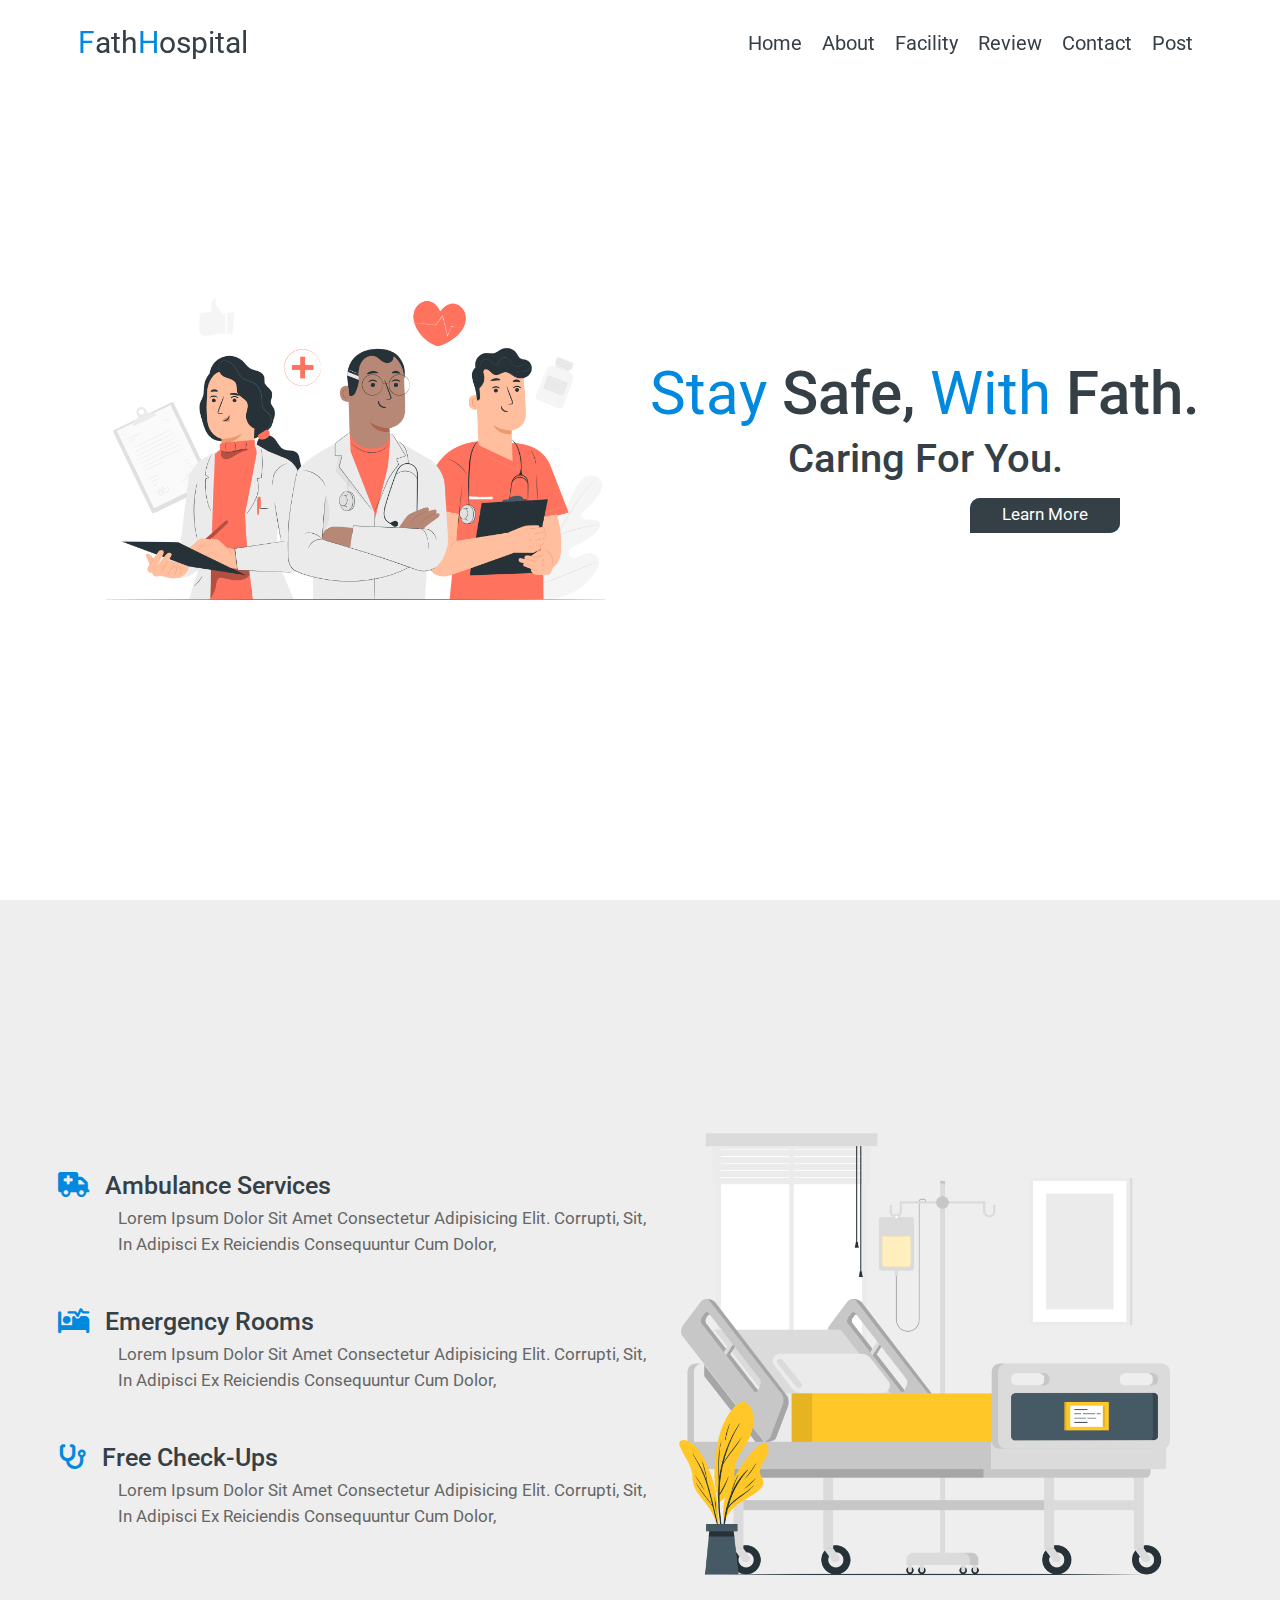
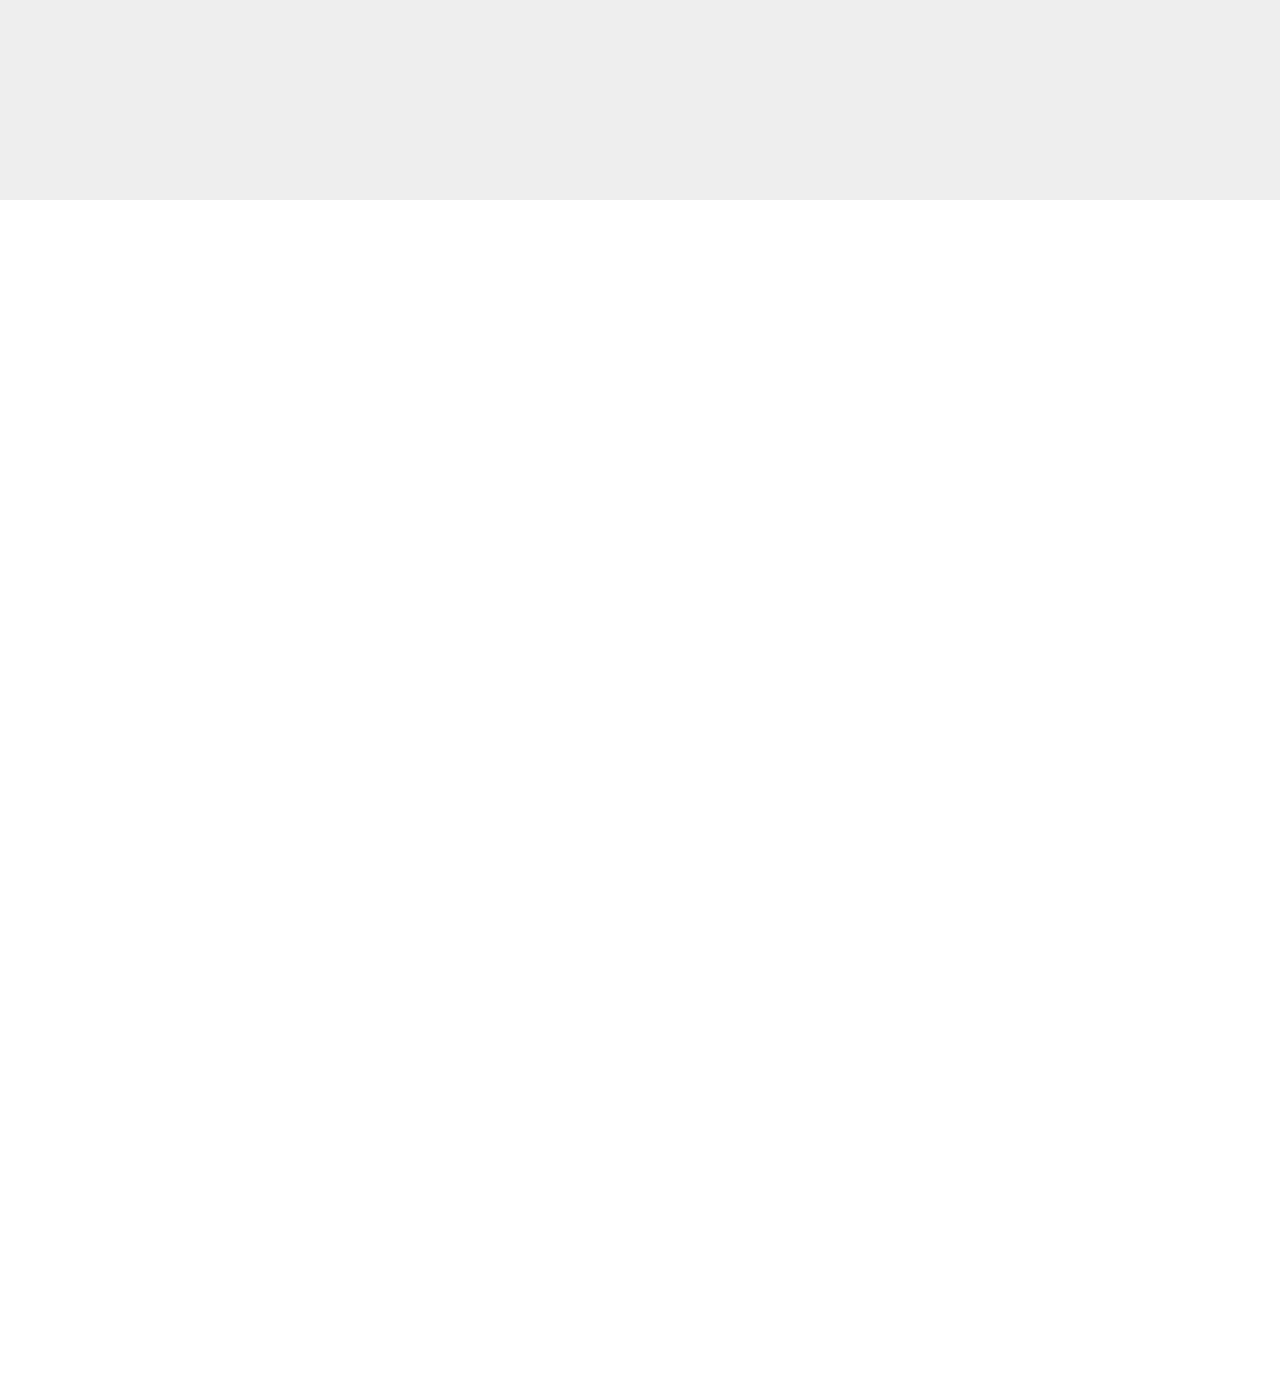
==== index.html @ 28c9a922 "Add files via upload" ====
<!DOCTYPE html>
<html lang="en">
<head>
    <meta charset="UTF-8">
    <meta http-equiv="X-UA-Compatible" content="IE=edge">
    <meta name="viewport" content="width=device-width, initial-scale=1.0">
    <title>elfath hospital</title>
    <link rel="stylesheet" href="./bootstrap.min.css">
    <link rel="stylesheet" href="https://cdnjs.cloudflare.com/ajax/libs/font-awesome/6.1.2/css/all.min.css">
    <link rel="stylesheet" href="./style.css">
</head>
<body>
    
<header>
    <div class="container">
        <a href="#" class="logo"><span>F</span>ath<span>H</span>ospital</a>
        <nav class="nav">
            <ul>
                <li><a href="#Home">Home</a></li>
                <li><a href="#About">About</a></li>
                <li><a href="#Facility">Facility</a></li>
                <li><a href="#Review">Review</a></li>
                <li><a href="#Contact">Contact</a></li>
                <li><a href="#post">post</a></li>
            </ul>
        </nav>
        <div class="fas fa-bars"></div>
    </div>
</header>
<!--home section start-->
<section class="home" id="Home">
    <div class="container">

        <div class="row min-vh-100 align-items-center text-center text-md-left">
    
            <div class="col-md-6 pr-md-5" data-aos="zoom-in">
                <img src="./img/Doctors-pana.png" width="100%" alt="">
            </div>
    
            <div class="col-md-6 pl-md-5 content" data-aos="fade-left">
                <h1><span>stay</span> safe, <span>with</span> Fath.</h1>
                <h3>caring for you.</h3>
                <a href="#"><button class="button">learn more</button></a>
            </div>
        </div>
    </div>
</section>
<!--home section end-->
<section class="about" id="about">
    <div class="container">
        <div class="row min-vh-100 align-items-center">
            <div class="col-md-6 content">
                <div class="box">
                    <h3><i class="fas fa-ambulance"></i> ambulance services</h3>
                    <p>Lorem ipsum dolor sit amet consectetur adipisicing elit. Corrupti, sit, in adipisci ex reiciendis consequuntur cum dolor,</p>
                </div>
                <div class="box">
                    <h3><i class="fas fa-procedures"></i> emergency rooms</h3>
                    <p>Lorem ipsum dolor sit amet consectetur adipisicing elit. Corrupti, sit, in adipisci ex reiciendis consequuntur cum dolor,</p>
                </div>
                <div class="box">
                    <h3><i class="fas fa-stethoscope"></i> free Check-ups</h3>
                    <p>Lorem ipsum dolor sit amet consectetur adipisicing elit. Corrupti, sit, in adipisci ex reiciendis consequuntur cum dolor,</p>
                </div>
            </div>
            <div class="col-md-6">
                <img src="./img/Hospital bed-cuate.png" width="100%" alt="">
            </div>
        </div>
    </div>

</section>
















<script src="./jquery-3.6.0.min.js"></script>
<script src="./popper.min.js"></script>
<script src="./bootstrap.bundle.min.js"></script>
<script src="./main.js"></script>




</body>
</html>
---- style.css ----
@import url('https://fonts.googleapis.com/css2?family=Josefin+Sans&family=Roboto:ital,wght@0,100;0,300;0,400;0,500;0,700;0,900;1,100;1,300;1,400;1,500;1,700;1,900&display=swap');
 
 :root{
     --blue:#0188df;
     --black:#354046;

 }  

*{
    font-family: 'Josefin Sans', sans-serif;
    font-family: 'Roboto', sans-serif;
    margin: 0; padding: 0;
    box-sizing: border-box;
    border: none !important;
    outline: none !important;
    text-decoration: none !important;
    text-transform: capitalize;
    font-weight: 400;
    transition: all .2s linear;
 }
 *::selection{
    background: var(--black);
    color: #fff;
 }
 html{
     font-size: 62.5%;
     overflow-x: hidden;
 }
 body{
     overflow-x: hidden;
     height: 3000px;
 }
 section{
     overflow: hidden;
 }
 .button{
     height: 3.5rem;
     width: 15rem;
     border: 1px solid var(--black);
     border-radius: 10px 0px ;
     background: var(--blue);
     color: #fff;
     font-size: 1.7rem;
     text-transform: capitalize;
     cursor: pointer;
     position: relative;
     left: 120px;
     z-index: 0;
     overflow: hidden;
     margin: 1rem 0;
 }
 .button::before{
     content: '';
     position: absolute;
     top: 0%; left: 0%; ;
     height: 100%;
     width: 100%;
     background-color: var(--black);
     z-index: -1;
     transition: .2s linear;
 }
 .button:hover:before{
     left: 15%;
     top: 100%;
 }
 .button:hover{
     box-shadow: .1rem .5rem var(--blue),
            0.3rem .5rem rgba(0, 0, 0, .3)
     ;
 }
 header{
     width: 100%;
     position: fixed;
     top: 0; left: 0;
     padding: 2rem 1rem;
     z-index: 1000;
 }
 header a{
     color: var(--black);
 }
 header a:hover{
     color: var(--blue);
 }
 header .container{
     display: flex;
     align-items: center;
     justify-content: space-between;
 }
 header .container .logo{
    font-size: 3rem;
 }
 header .container .logo span{
     color: var(--blue);
 }
 header .nav ul{
     margin: 0;padding: 0;
     display: flex;
     justify-content: space-between;
     list-style: none;
 }
 header .nav ul li{
     margin: 0 1rem;
 }
 header .nav ul li a{
     font-size: 2rem;
 }
 header .fa-bars{
     font-size: 3.5rem;
     color: var(--blue);
     cursor: pointer;
     display: none;
 }

header .fa-times{
    transform: rotate(180deg);
}
.home .content h1{
   font-size: 6rem;
   color: var(--black);
}
.home .content h1 span{
    color: var(--blue);
}
.home .content h3{
    font-size: 4rem;
    color: var(--black);
 }
.about{
    background: #eee;
}
.about .content .box {
    margin: 5rem -3rem;
}
.about .content .box h3{
    font-size: 2.5rem;
    color: var(--black);
}
.about .content .box h3 i{
    padding: 0 1rem;
    color: var(--blue);
}
.about .content .box p {
    font-size: 1.7rem;
    padding-left: 7rem;
    color: #666;
}
















 /*media queries*/
 @media (max-width:768px){
    html{
        font-size: 55%;
    }
    header .fa-bars{
        display: block;
    }
    header nav{
        position: fixed;
        top: -100rem; left: 50%;
        transform: translate(-50%, -50%);
        box-shadow: 0 0 0 100vh rgba(0, 0, 0, .3);
        border-radius: .5rem;
        border: .3rem solid var(--blue) !important;
        background: #fff;
        width: 95%;
        opacity: 0;
    }
    header .nav ul{
        width: 100%;
        flex-flow: column;
        padding: 2rem 0;
    }
    header .nav ul li{
        width: 100%;
        text-align: center;
        margin: 1rem 0;
    }
    header .nav ul a{
        font-size: 3rem;
        display: block;
    }
    header .nav-toggle{
        top:50%;
        opacity: 1;
    }
    
 }
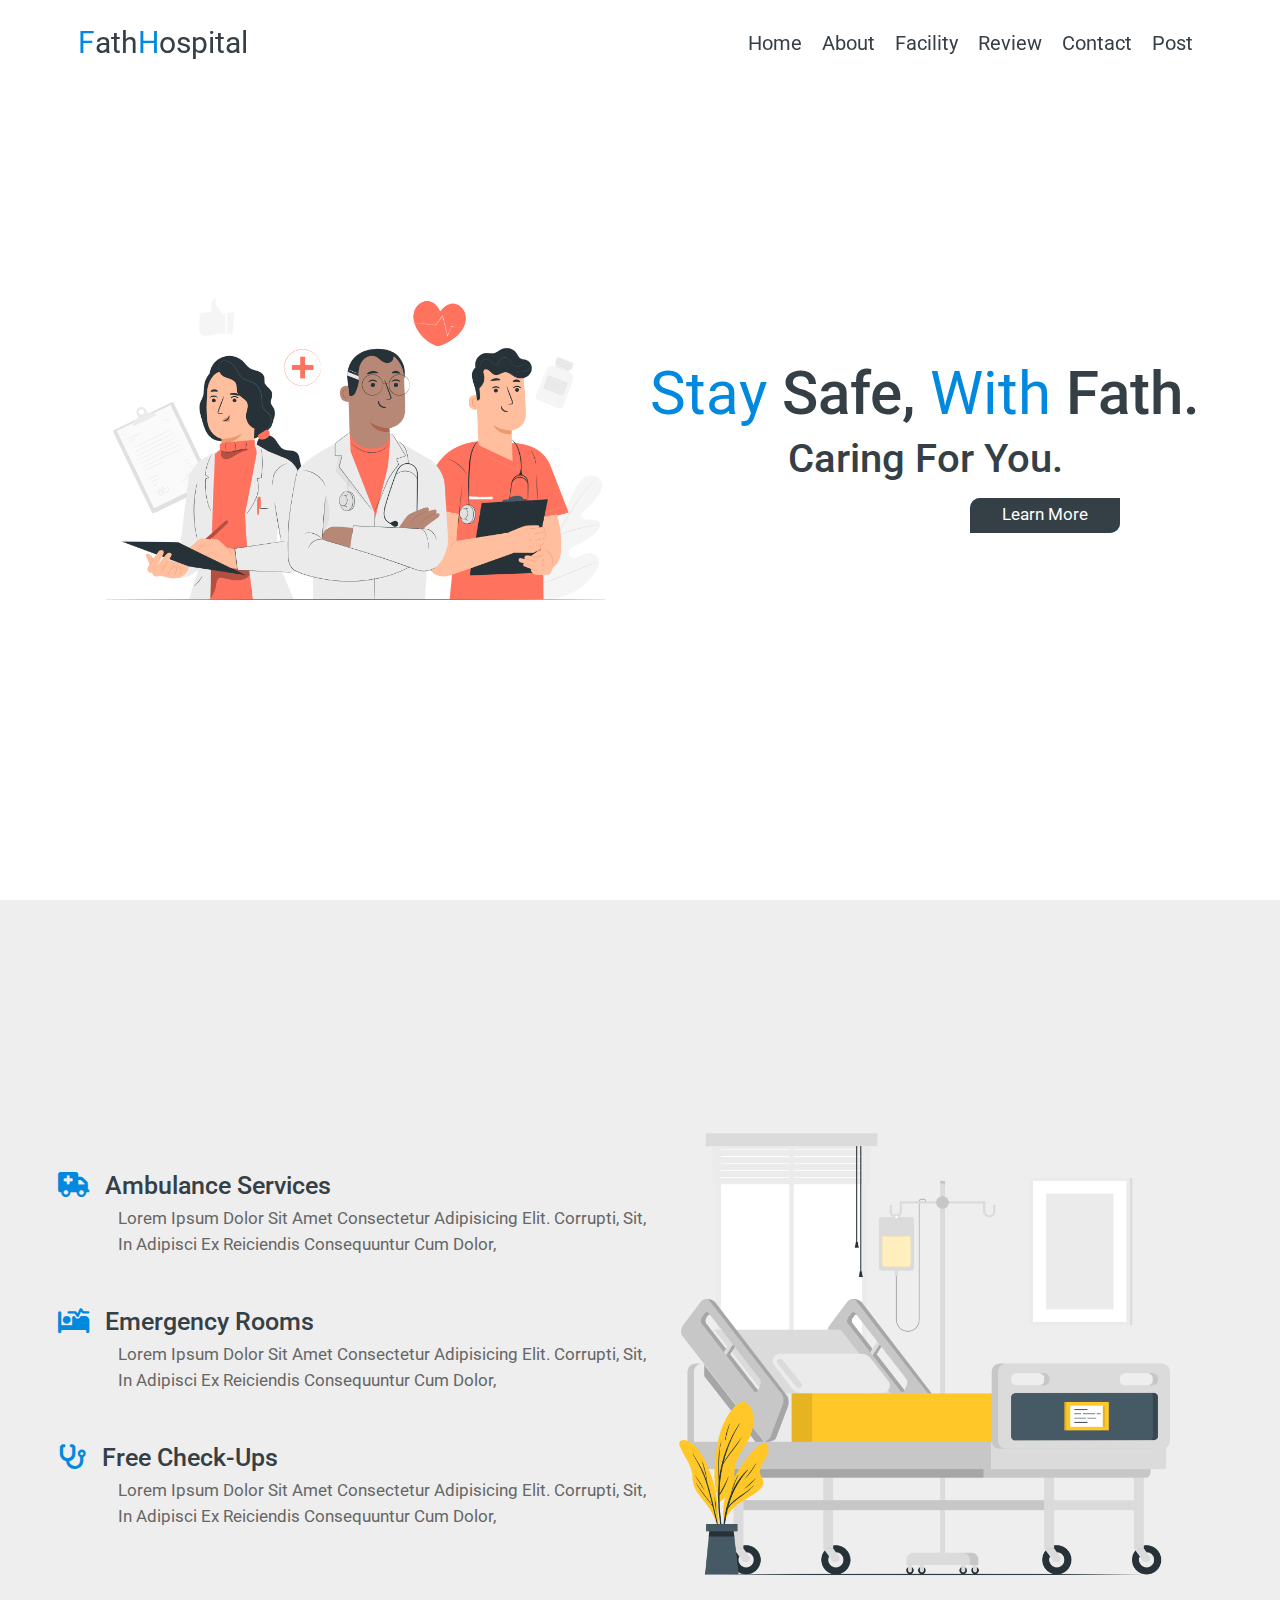
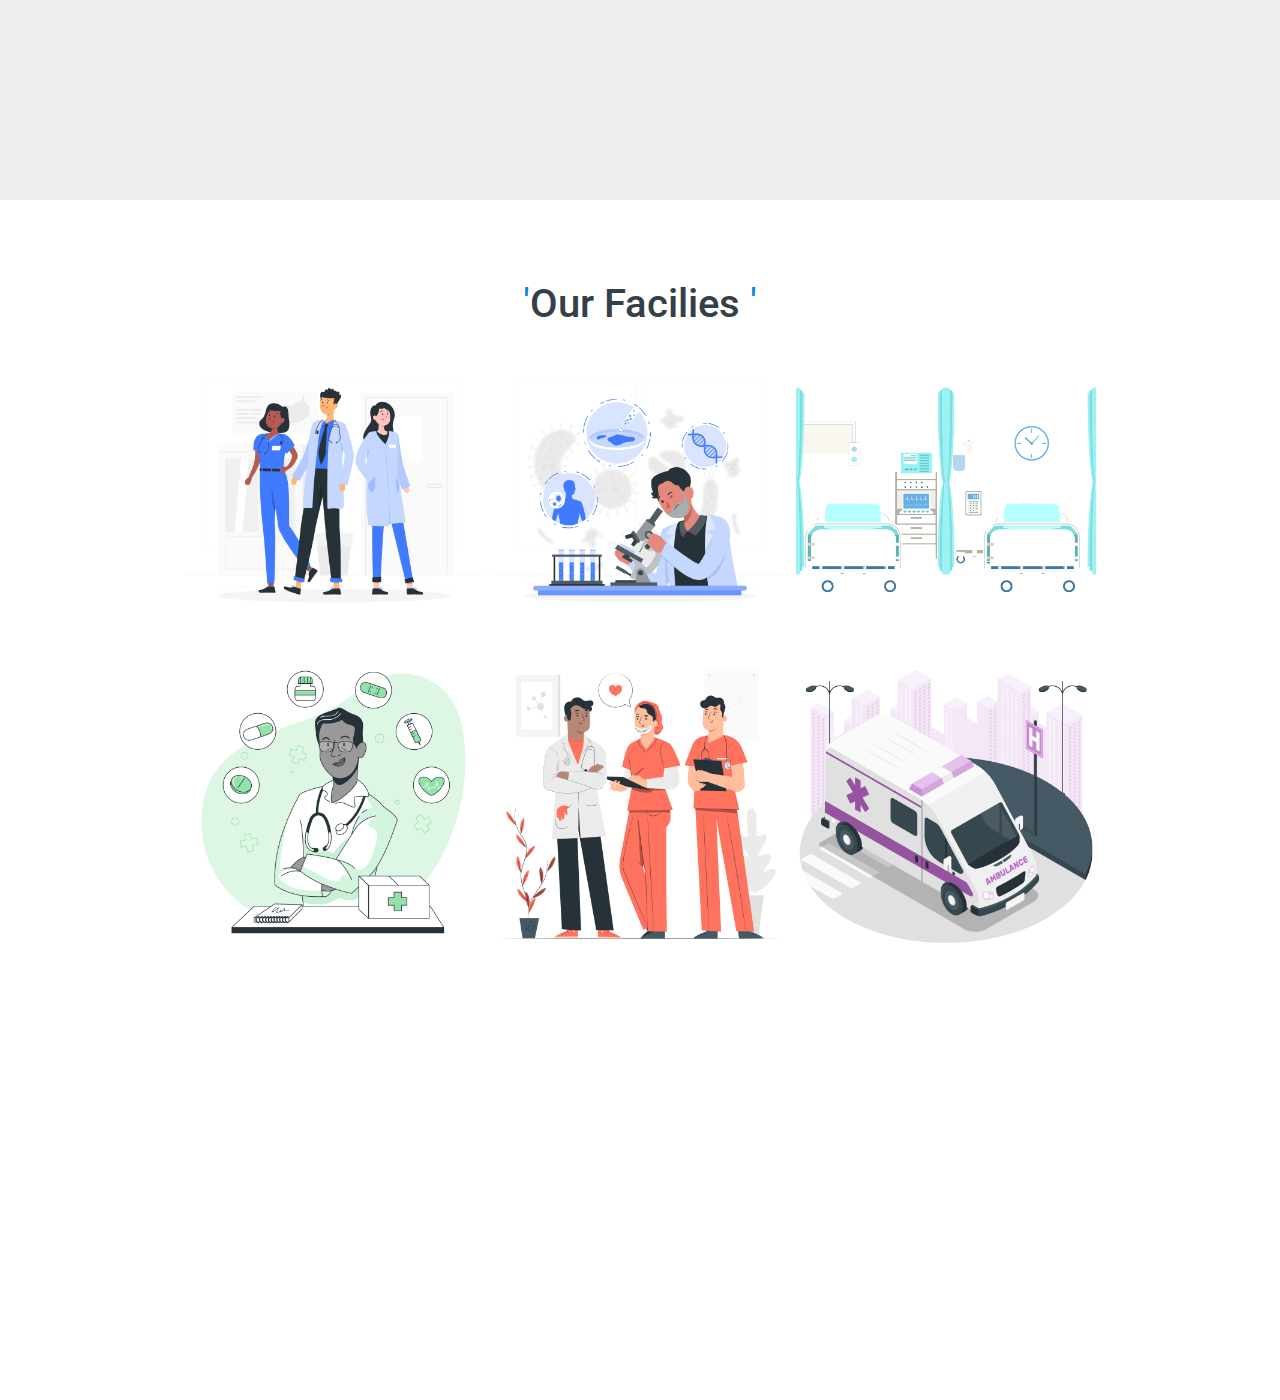
==== commit 4d361eb4: "Add files via upload" ====
--- a/index.html
+++ b/index.html
@@ -46,6 +46,7 @@
     </div>
 </section>
 <!--home section end-->
+<!--about section start-->
 <section class="about" id="about">
     <div class="container">
         <div class="row min-vh-100 align-items-center">
@@ -70,8 +71,57 @@
     </div>
 
 </section>
+<!--about section end-->
+<!--facility section start-->
+<section class="facility" id="Facility">
+<div class="container">
+    <h1 class="heading"><span>'</span>our facilies <span>'</span></h1>
+ <div class="box-container">
+    <div class="box" data-aos="zoom-in">
+        <a href="./img/Doctors-rafiki.png" title="our team">
+            <img src="./img/Doctors-rafiki.png" alt="" width="100%">
+        </a>
+    </div>
 
+    <div class="box" data-aos="zoom-in">
+        <a href="./img/Stem-cell research-rafiki.png " title="our lab">
+            <img src="./img/Stem-cell research-rafiki.png" alt="" width="100%">
+        </a>
+    </div>
 
+    <div class="box" data-aos="zoom-in">
+        <a href="./img/7091.png" title="emergency rooms">
+            <img src="./img/7091.png" alt="" width="40%">
+        </a>
+    </div>
+
+    <div class="box" data-aos="zoom-in">
+        <a href="./img/Medicine-bro.png" title="expert doctors">
+            <img src="./img/Medicine-bro.png" alt="" width="100%">
+        </a>
+    </div>
+
+    <div class="box" data-aos="zoom-in">
+        <a href="./img/Health professional team-pana.png" title="expert doctors">
+            <img src="./img/Health professional team-pana.png" alt="">
+        </a>
+    </div>
+    
+
+    
+
+   
+
+    <div class="box" data-aos="zoom-in">
+        <a href="./img/Ambulance-amico.png" title="Ambulance">
+            <img src="./img/Ambulance-amico.png" alt="">
+        </a>
+    </div>
+
+ </div>
+</div>
+</section>
+<!--facility section end-->
 
 
 
--- a/style.css
+++ b/style.css
@@ -75,6 +75,16 @@
      padding: 2rem 1rem;
      z-index: 1000;
  }
+ .heading{
+     text-align: center;
+     font-size: 4rem;
+     padding: 1rem;
+     padding-top: 8rem;
+     color: var(--black);
+ }
+ .heading span{
+     color: var(--blue);
+ }
  header a{
      color: var(--black);
  }
@@ -85,6 +95,11 @@
      display: flex;
      align-items: center;
      justify-content: space-between;
+ }
+ .header-active{
+     background: #fff;
+     box-shadow: 0.1rem .3rem rgba(0, 0, 0, .3);
+     padding: .5rem 1rem ;
  }
  header .container .logo{
     font-size: 3rem;
@@ -144,8 +159,32 @@
     padding-left: 7rem;
     color: #666;
 }
-
-
+.facility{
+    min-height: 100vh;
+
+}
+.facility .box-container{
+    display: flex;
+    justify-content: center;
+    flex-wrap: wrap;
+    padding-bottom: 3rem;
+  }
+  
+  .facility .box-container .box{
+    height:30rem;
+    width:30rem;
+    margin:.3rem;
+    overflow: hidden;
+  }
+  
+  .facility .box-container .box img{
+    height:100%;
+    width:100%;
+    object-fit: cover;
+  }
+  .facility .box-container .box:hover img{
+    transform: scale(1.3);
+  }
 
 
 
@@ -197,5 +236,15 @@
         top:50%;
         opacity: 1;
     }
-    
- }+    .about .content .box h3 i{
+        font-size: 1.5rem;
+        padding-left: 32px;
+        color: var(--blue);
+    }
+    .about .content .box p {
+        font-size: 1rem;
+        padding-left: 4rem;
+        margin-right: 23px;
+        color: #666;
+ }
+}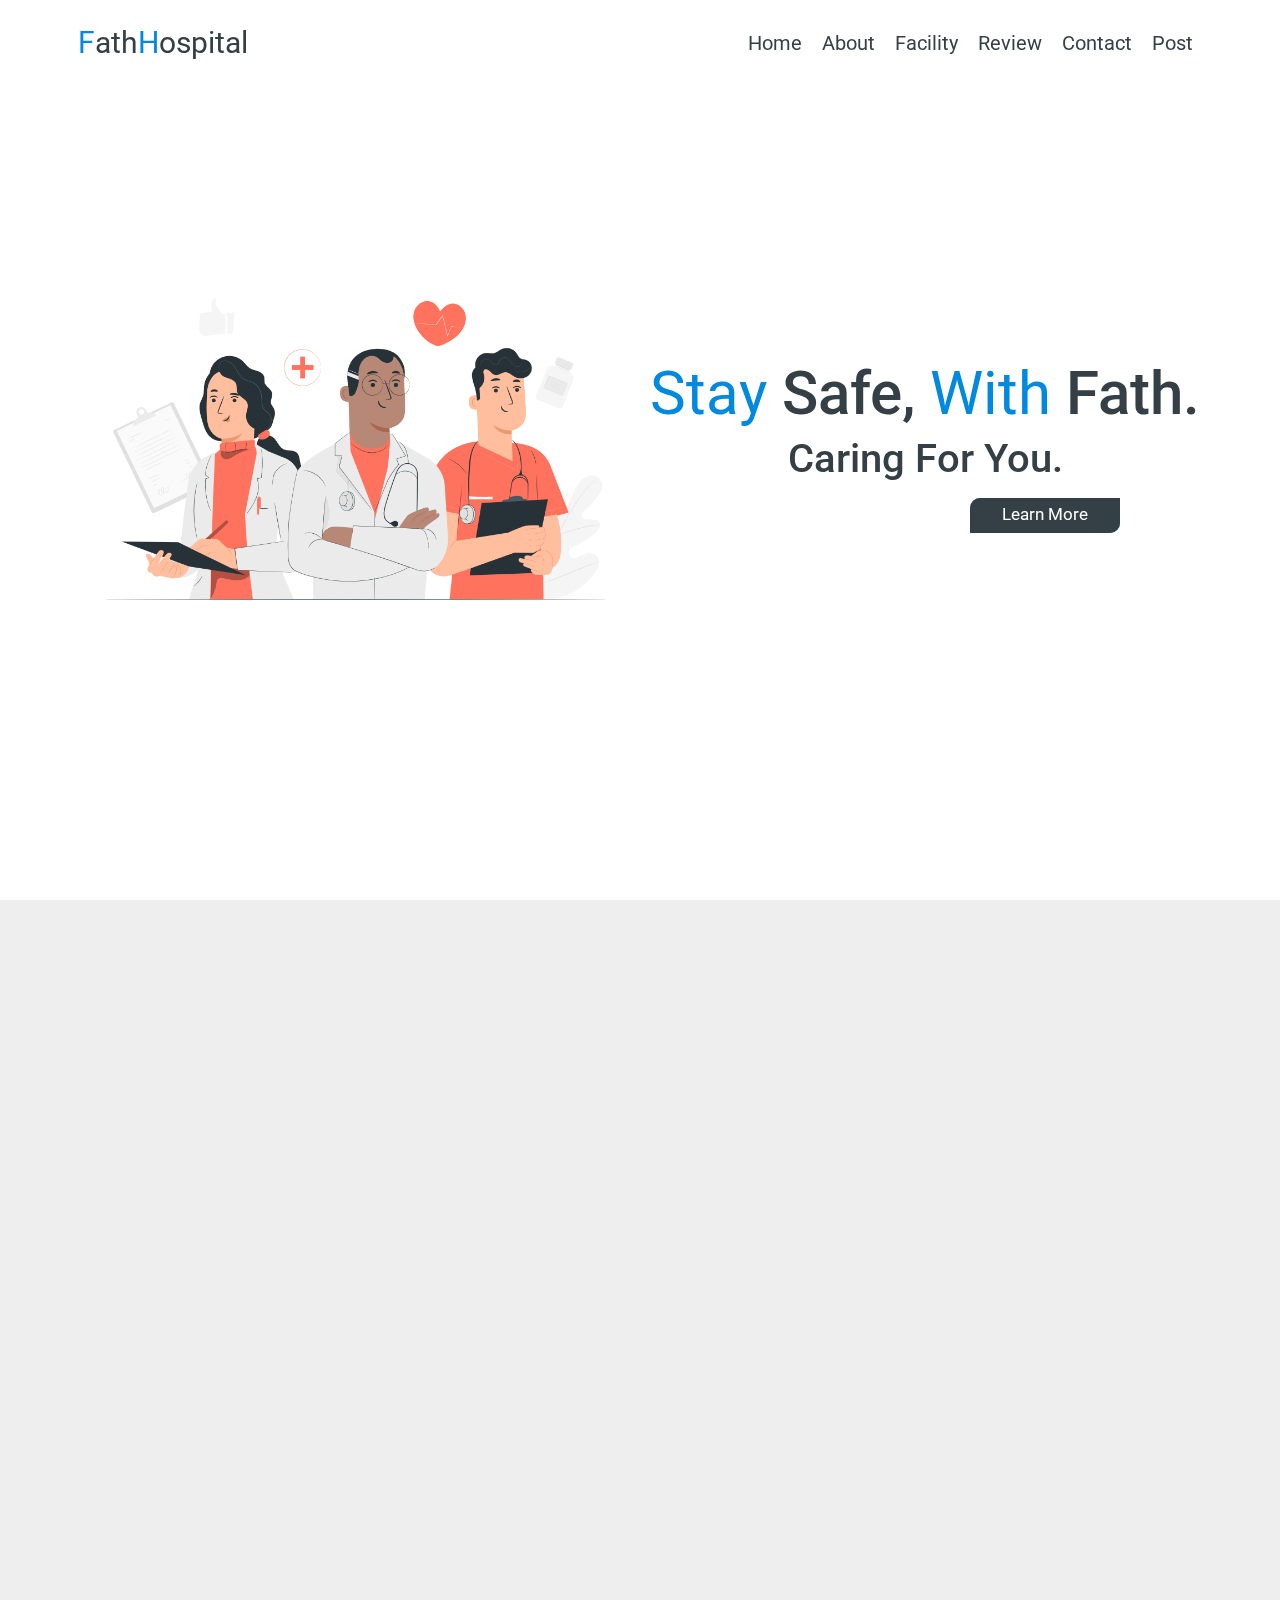
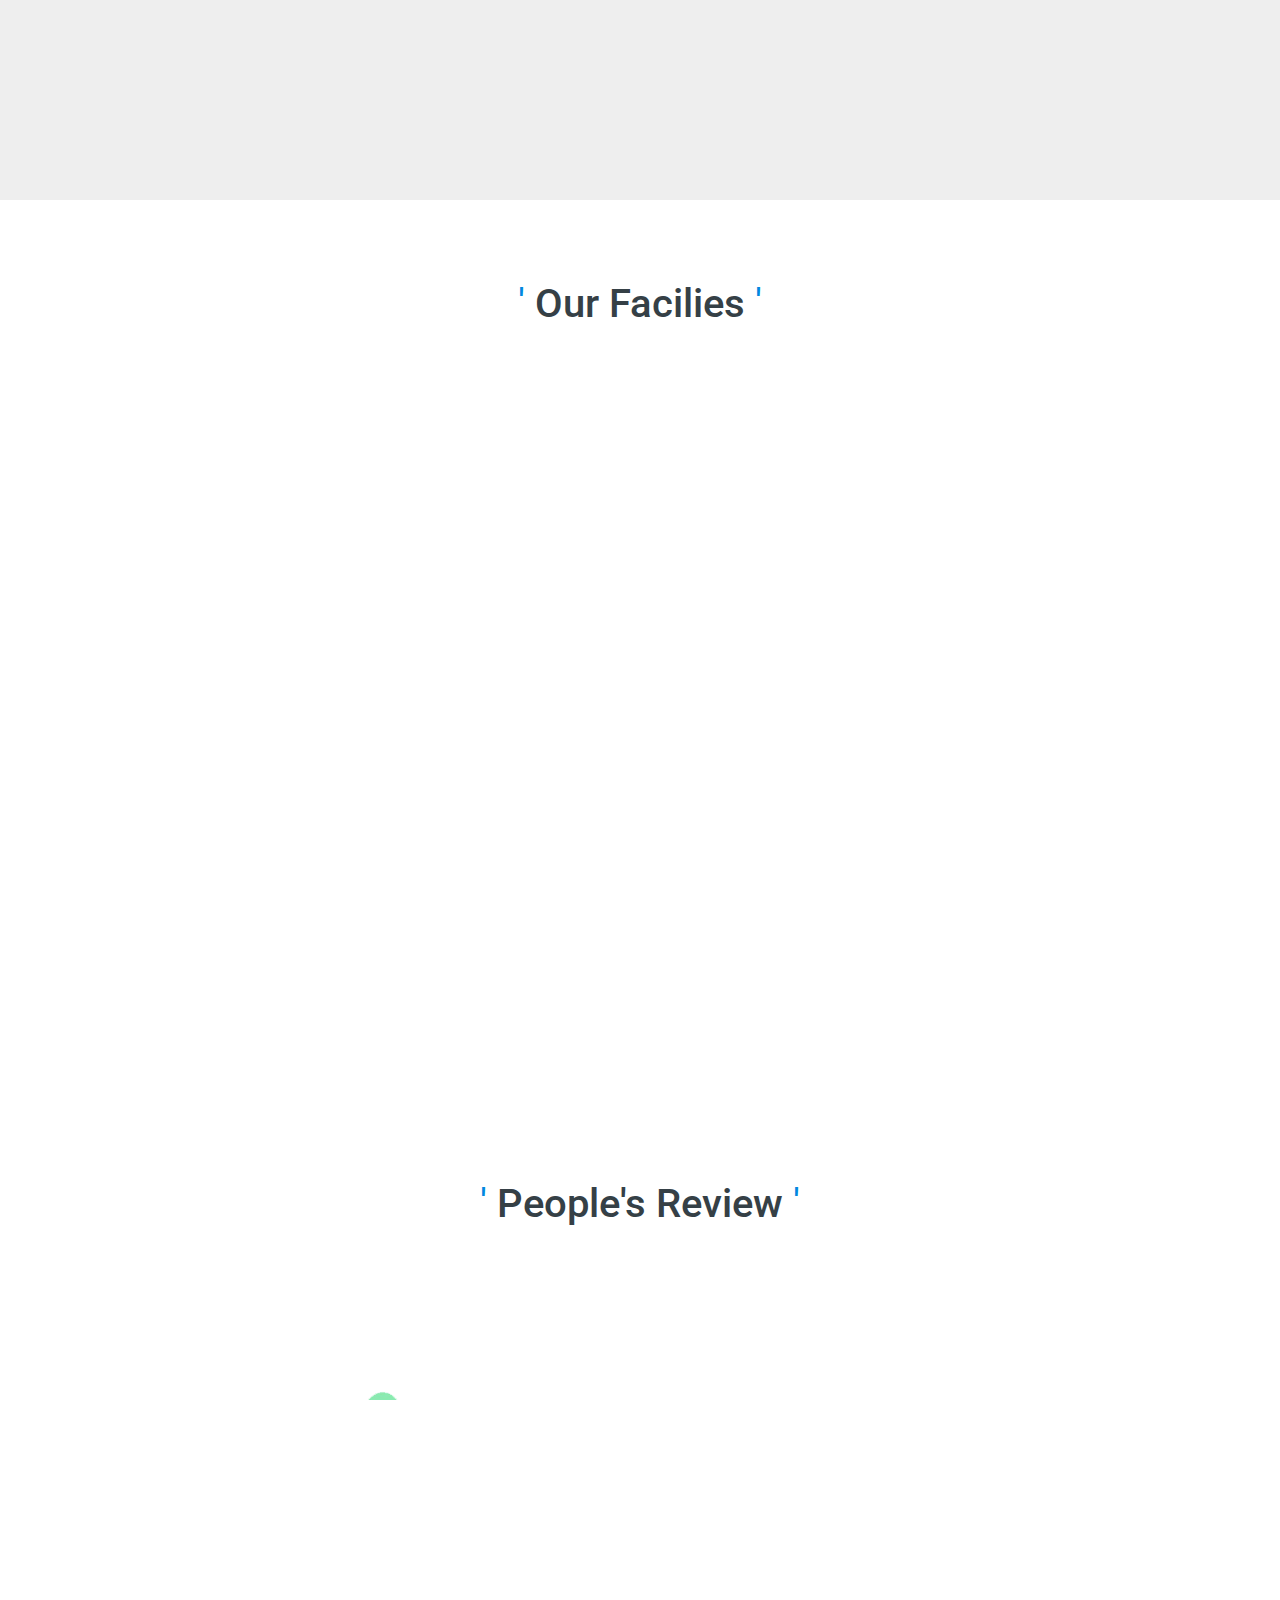
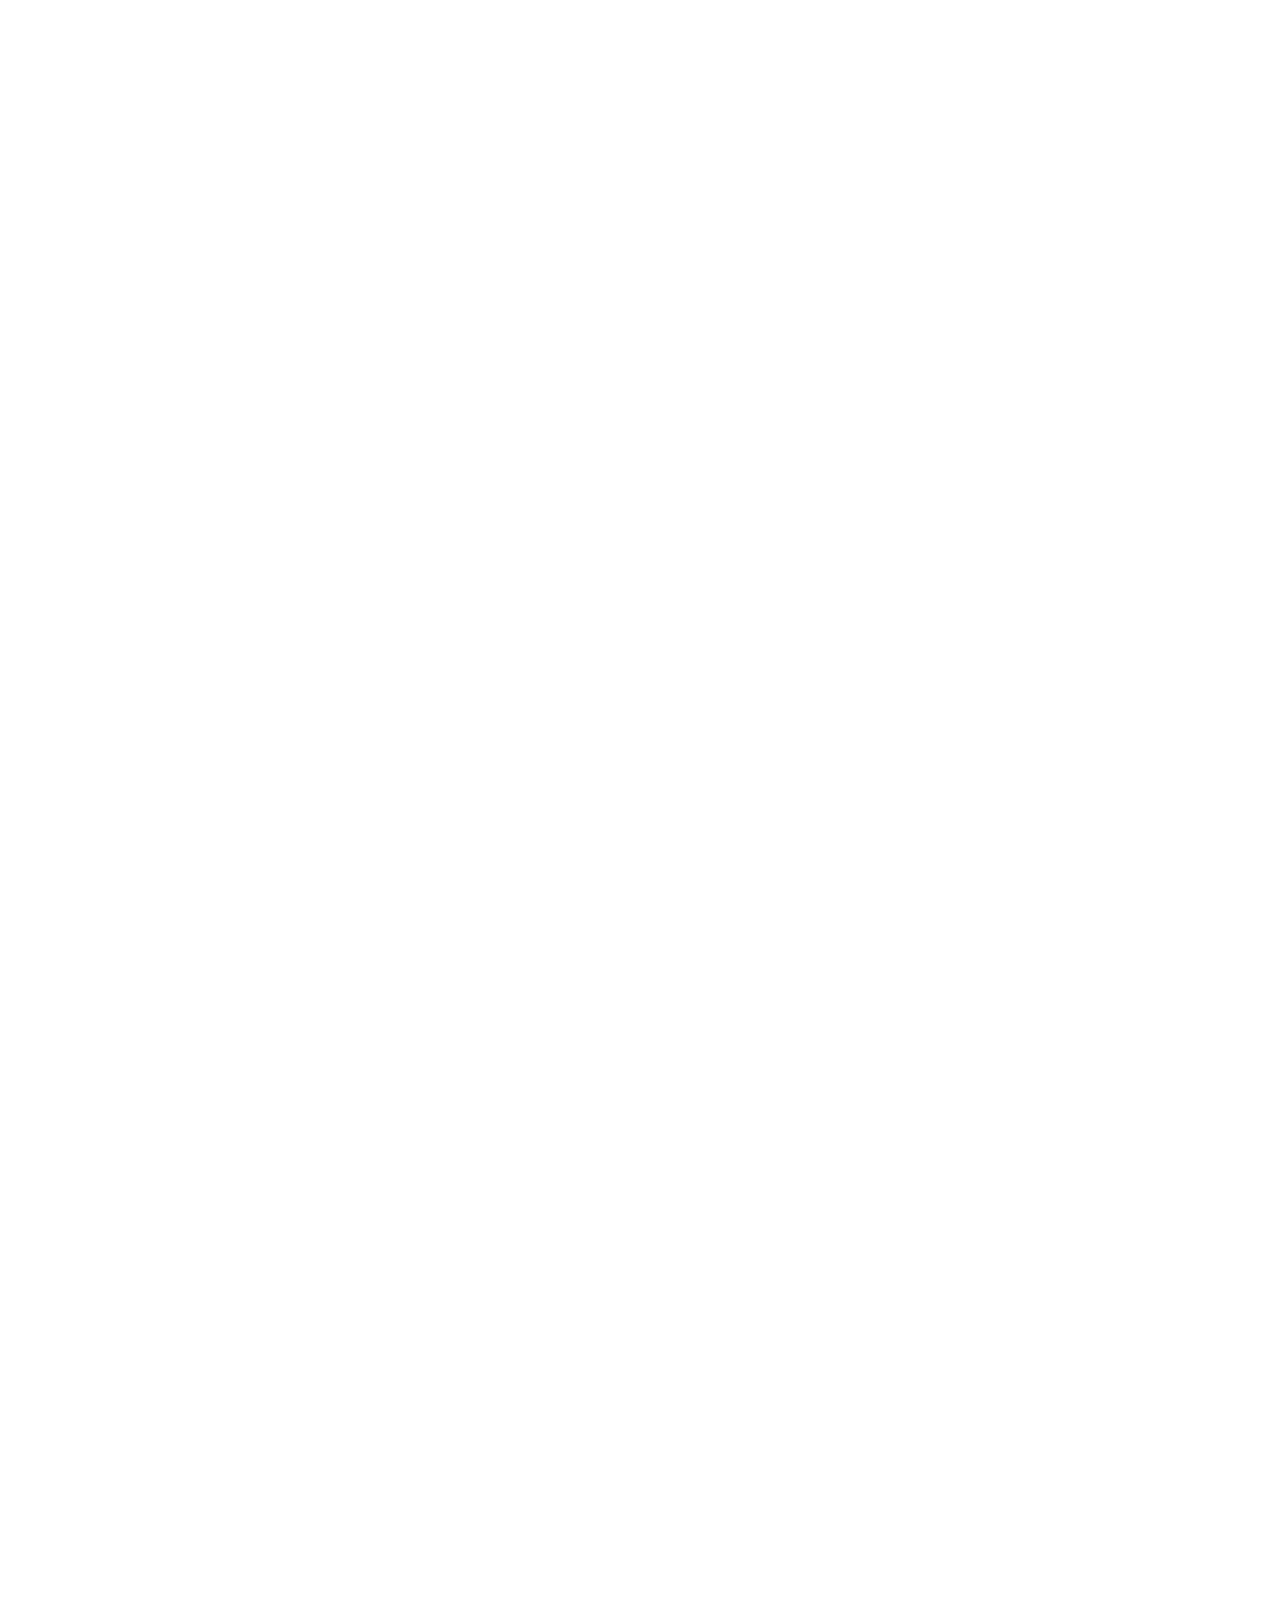
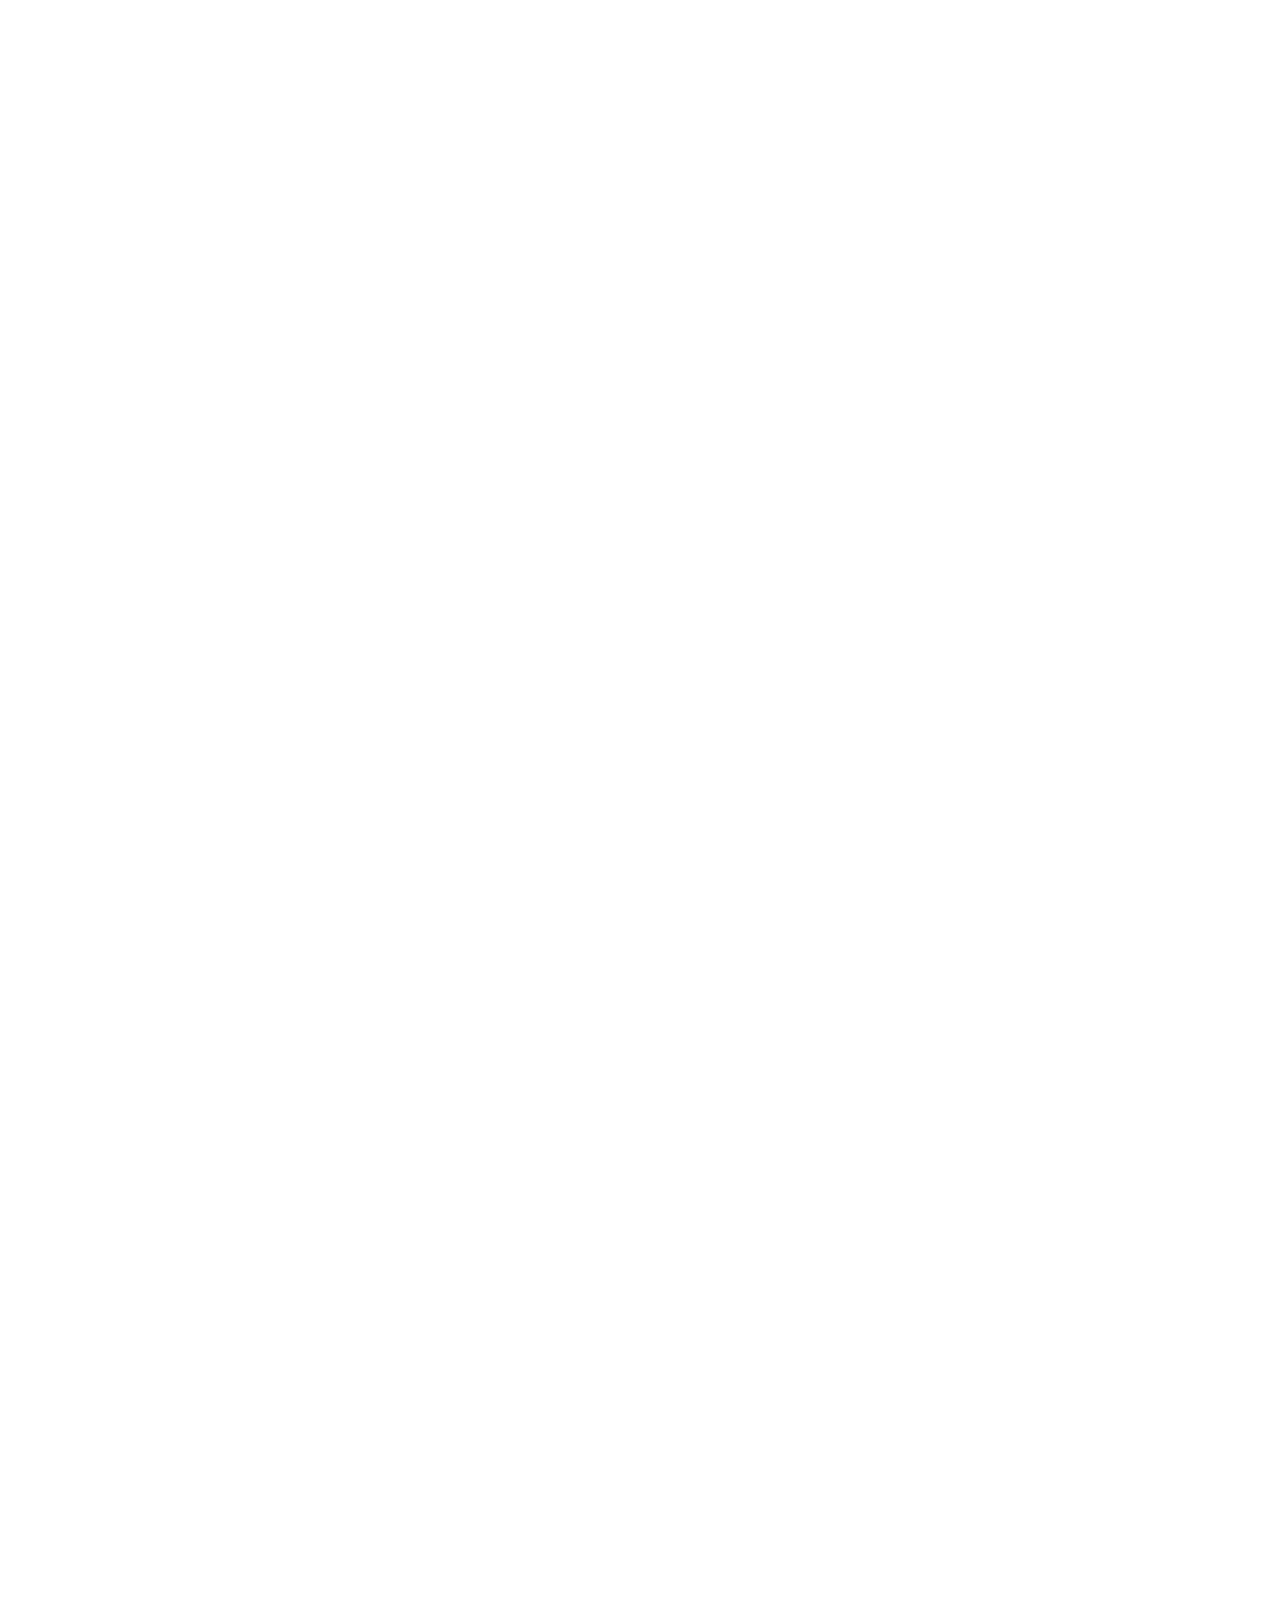
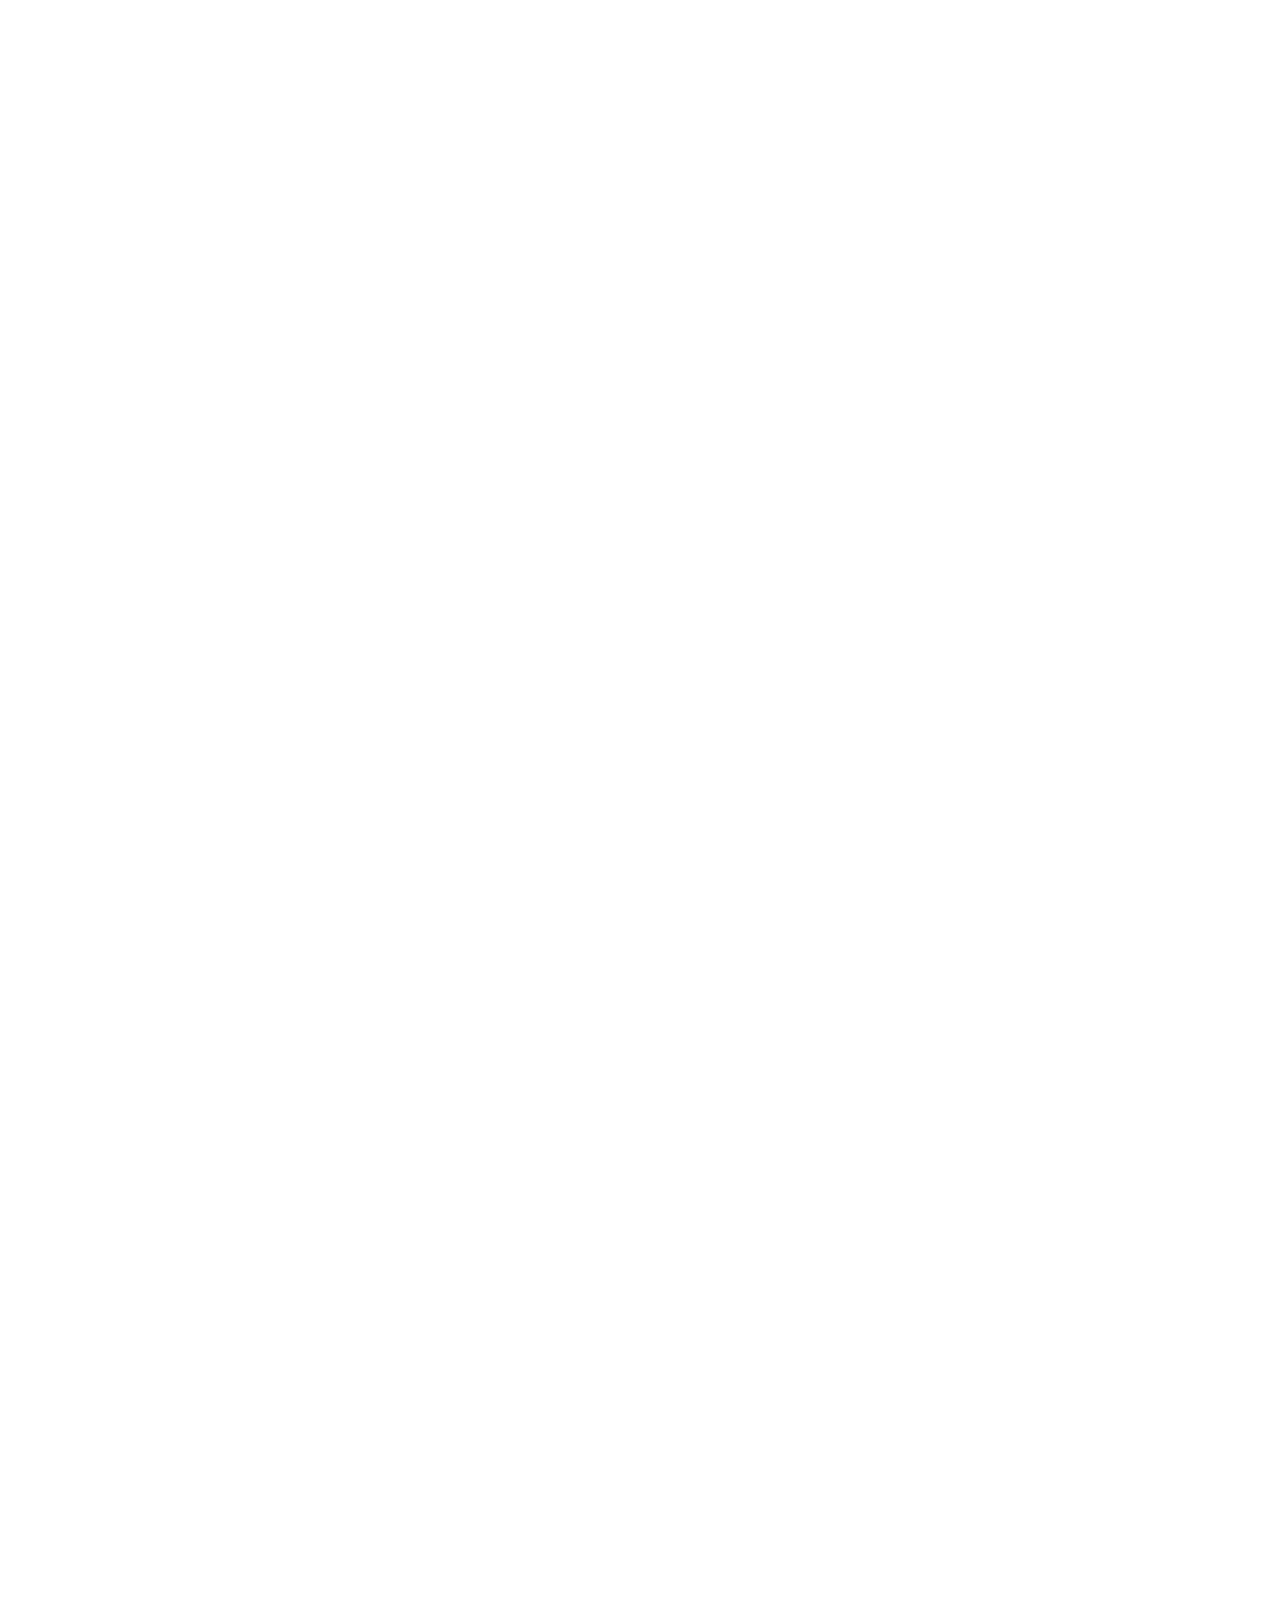
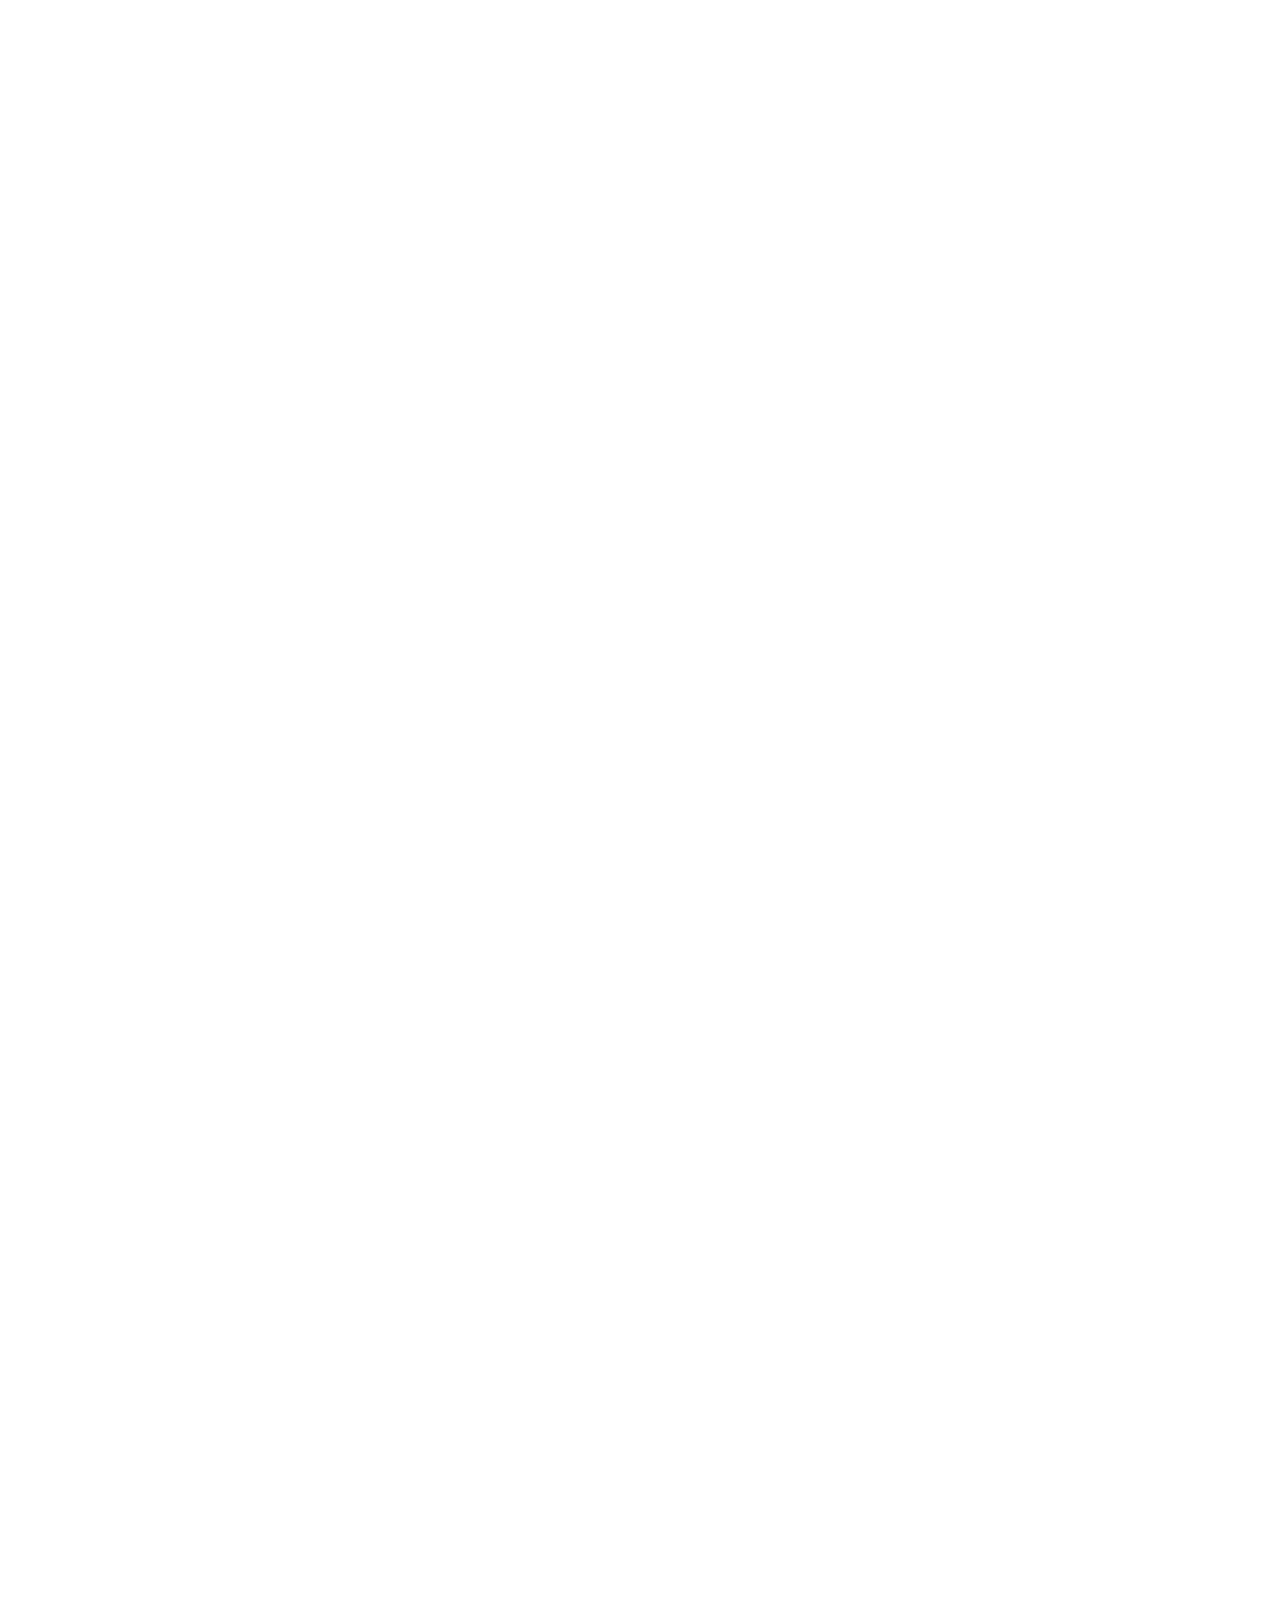
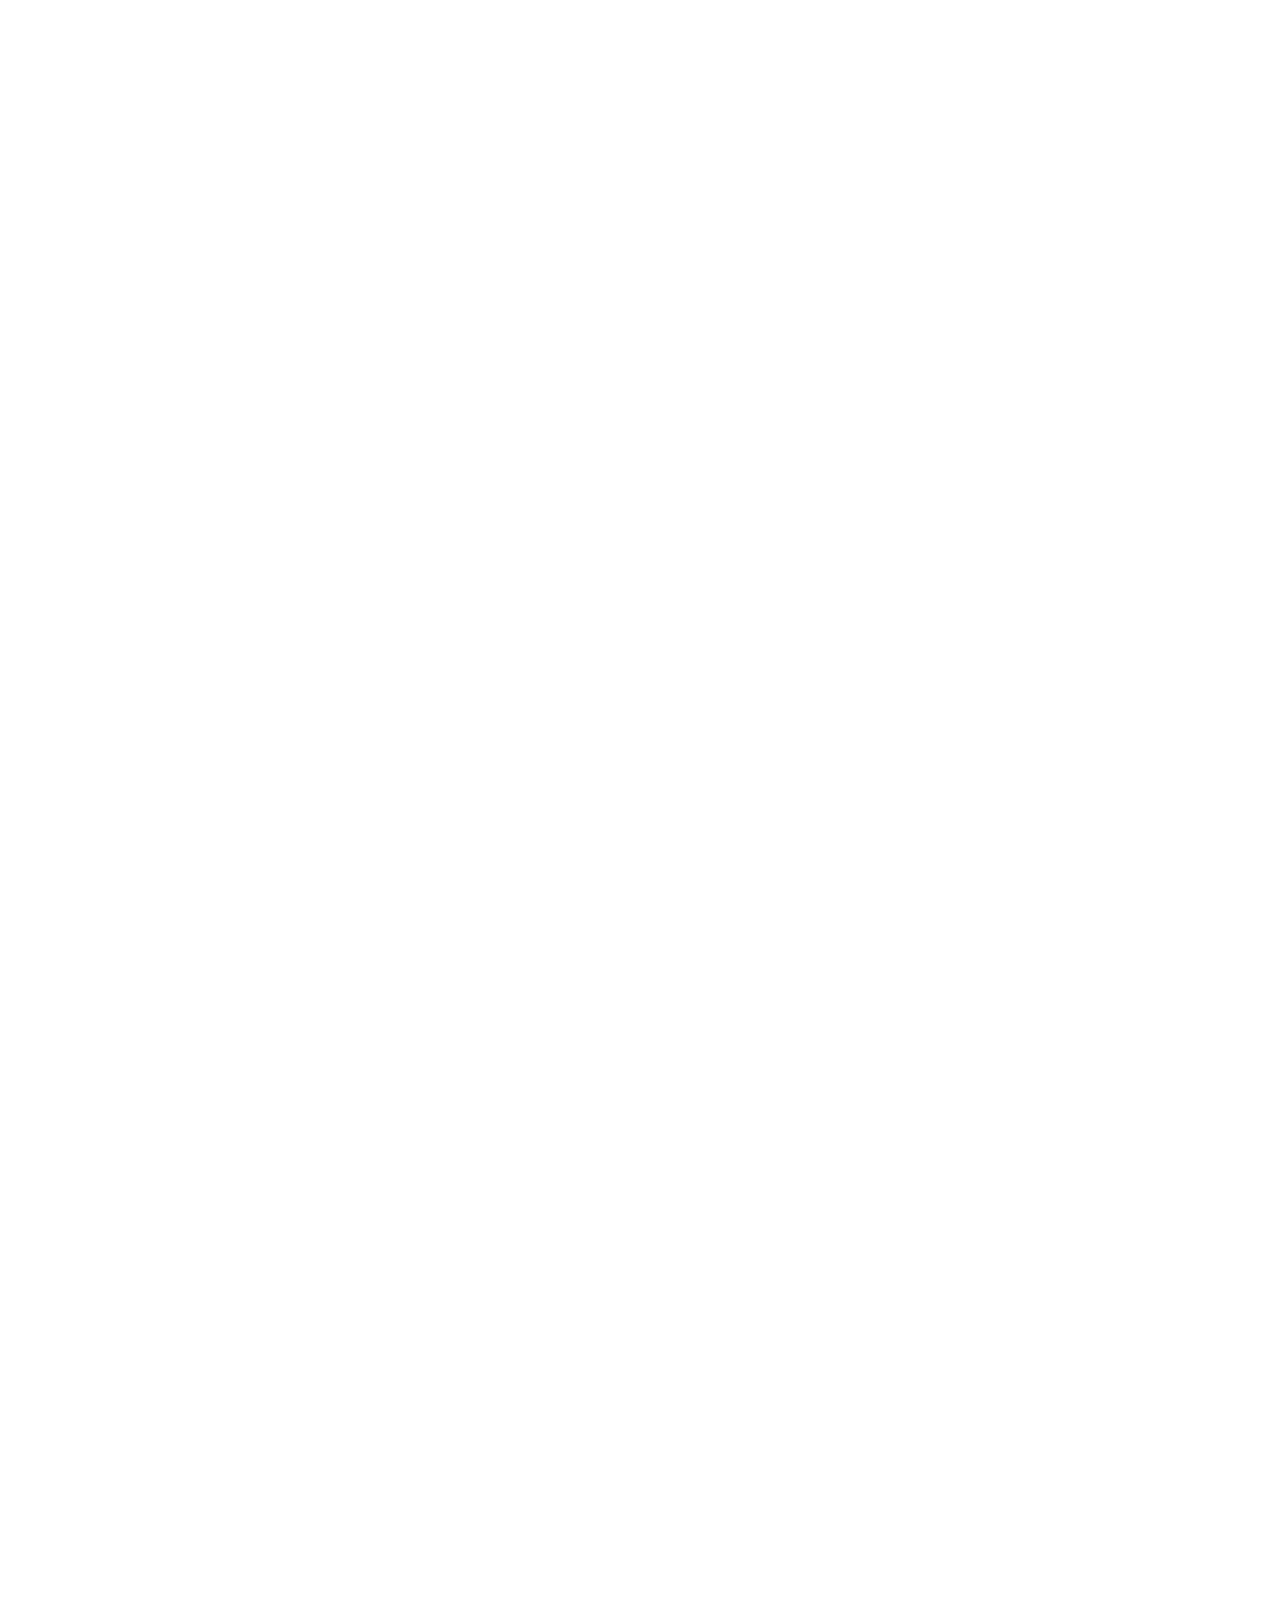
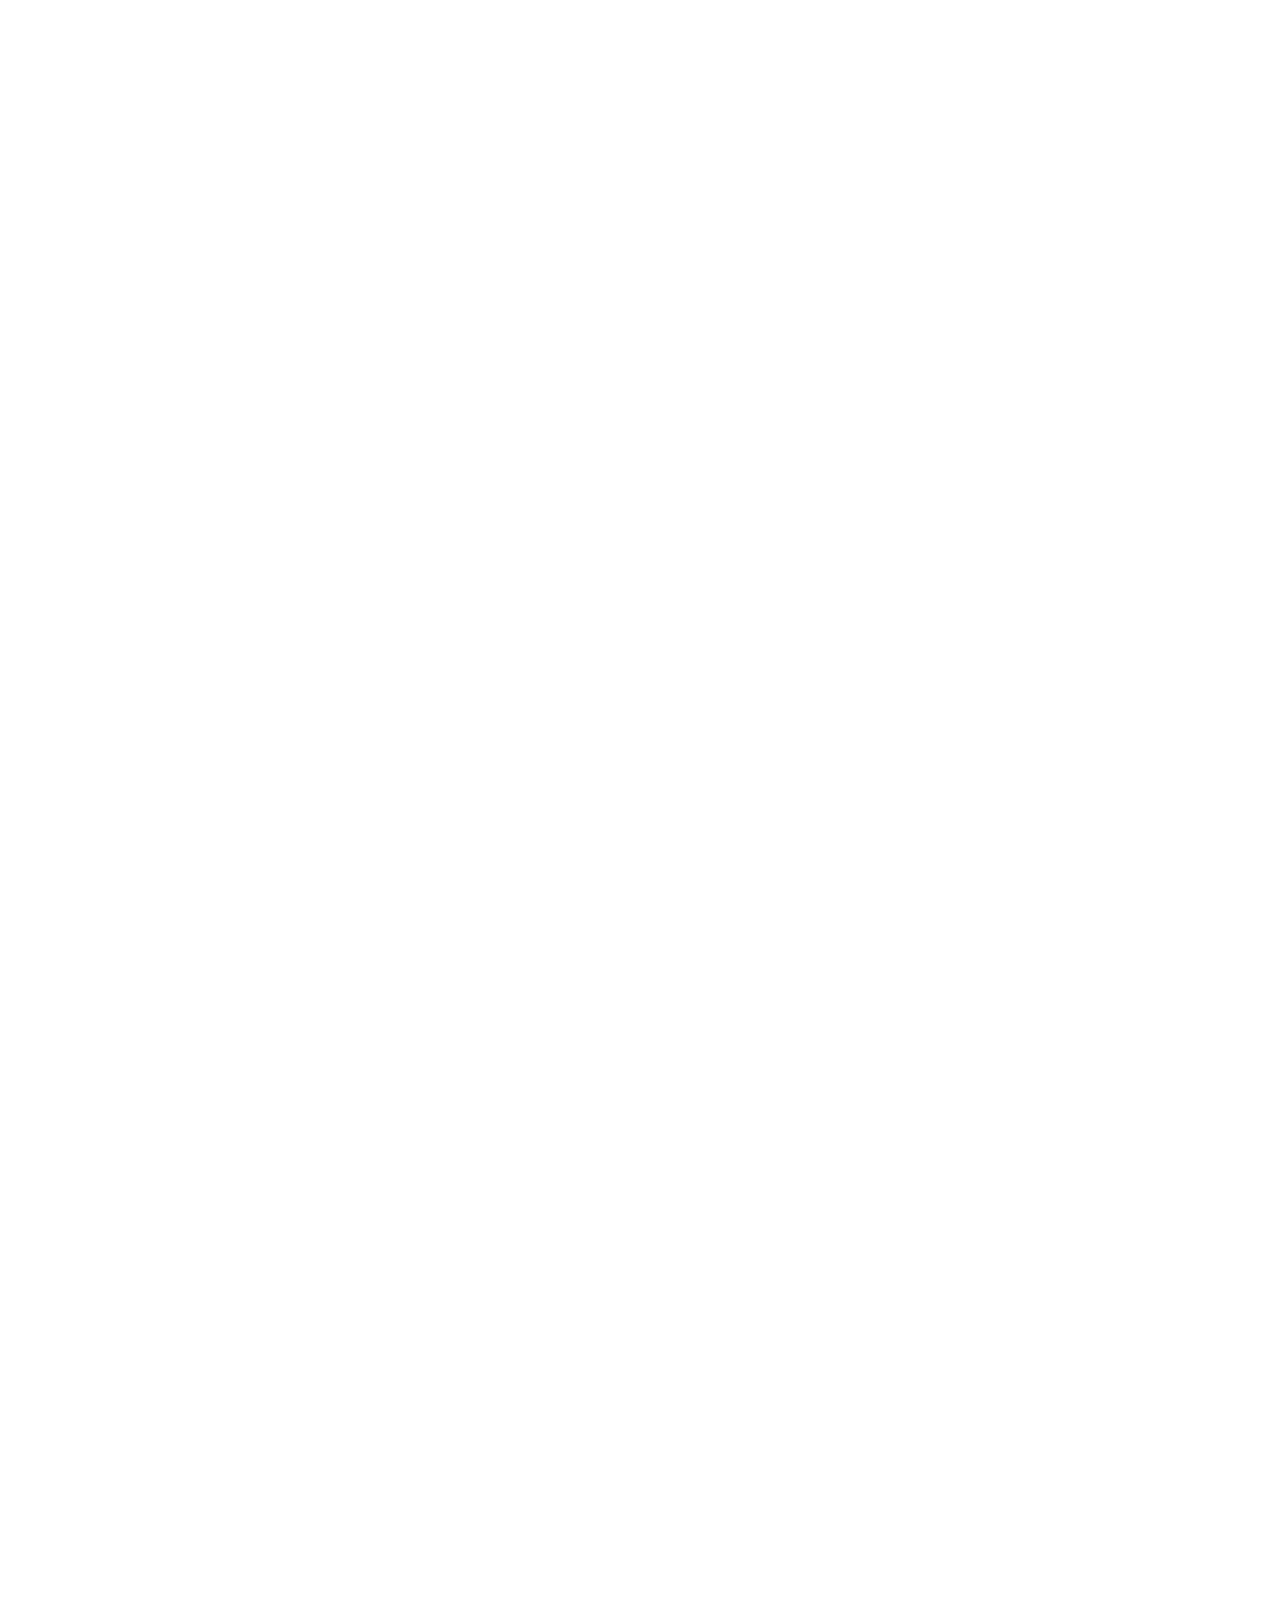
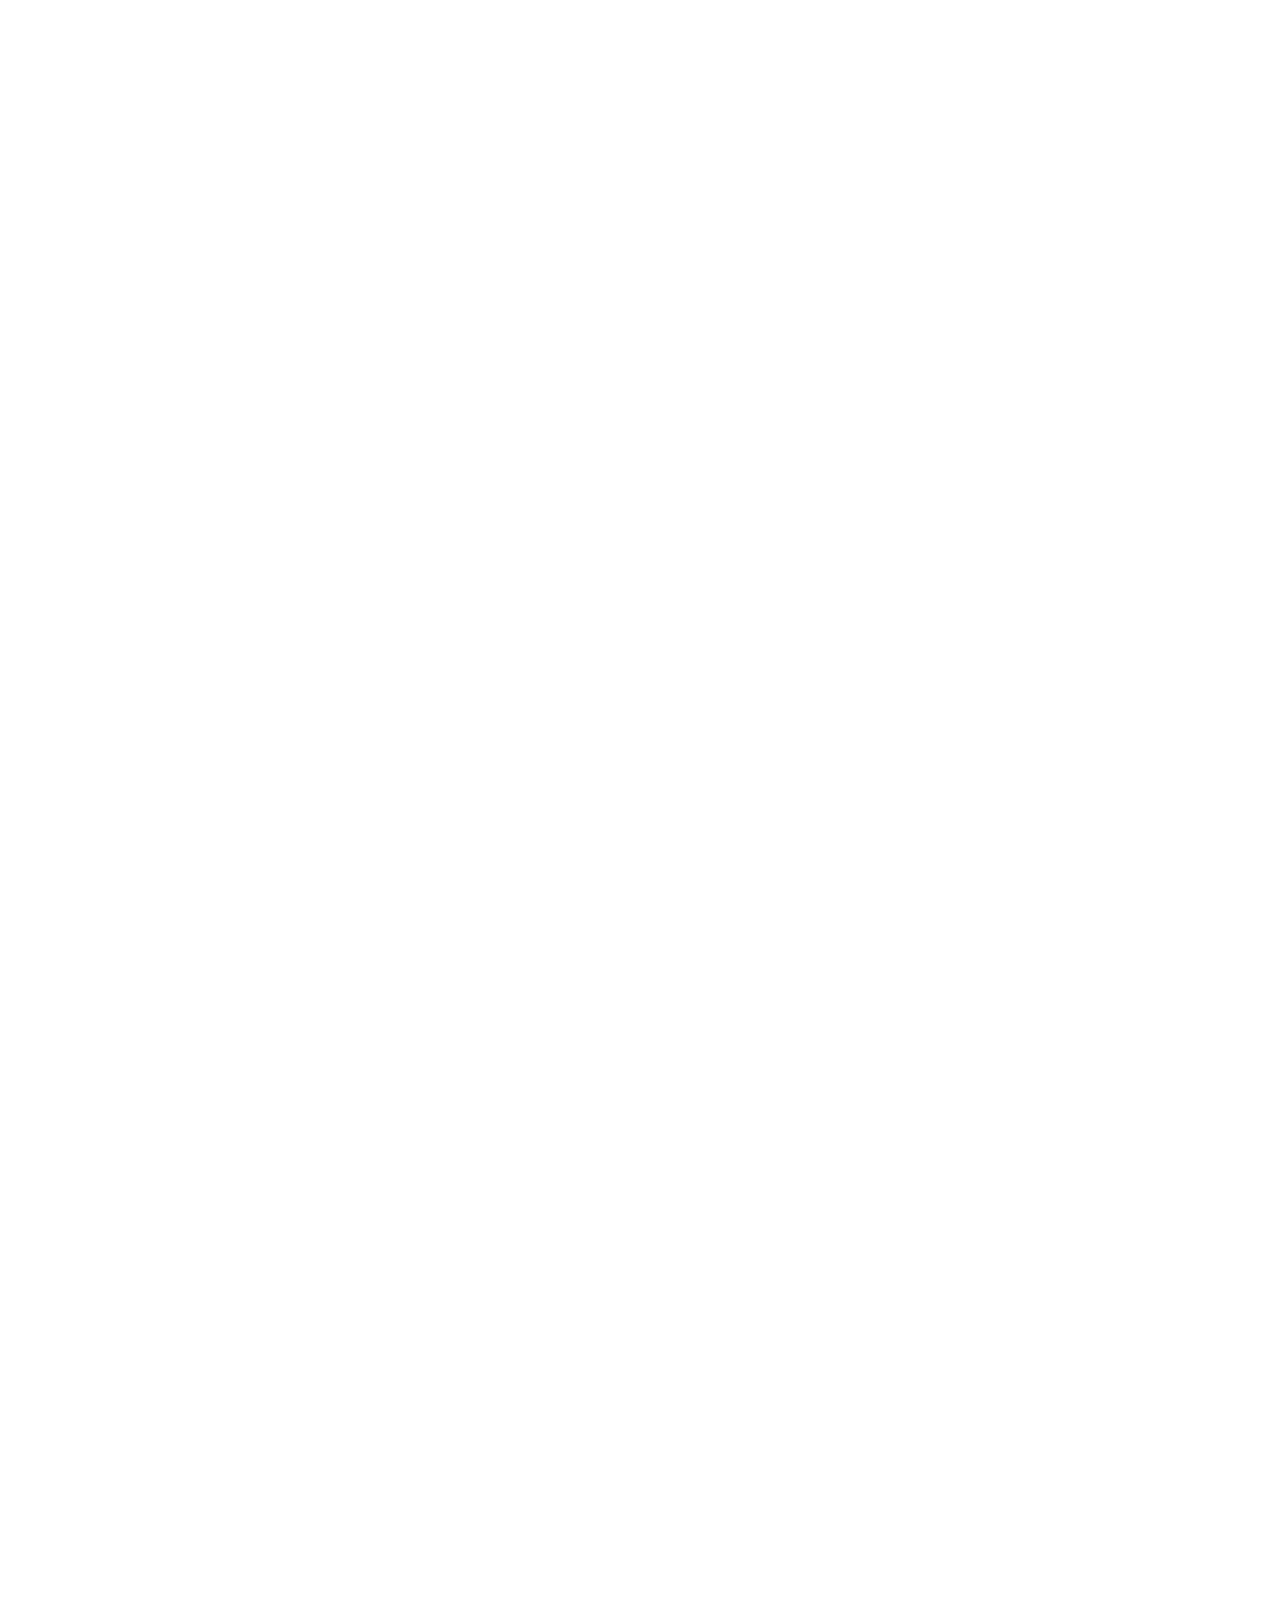
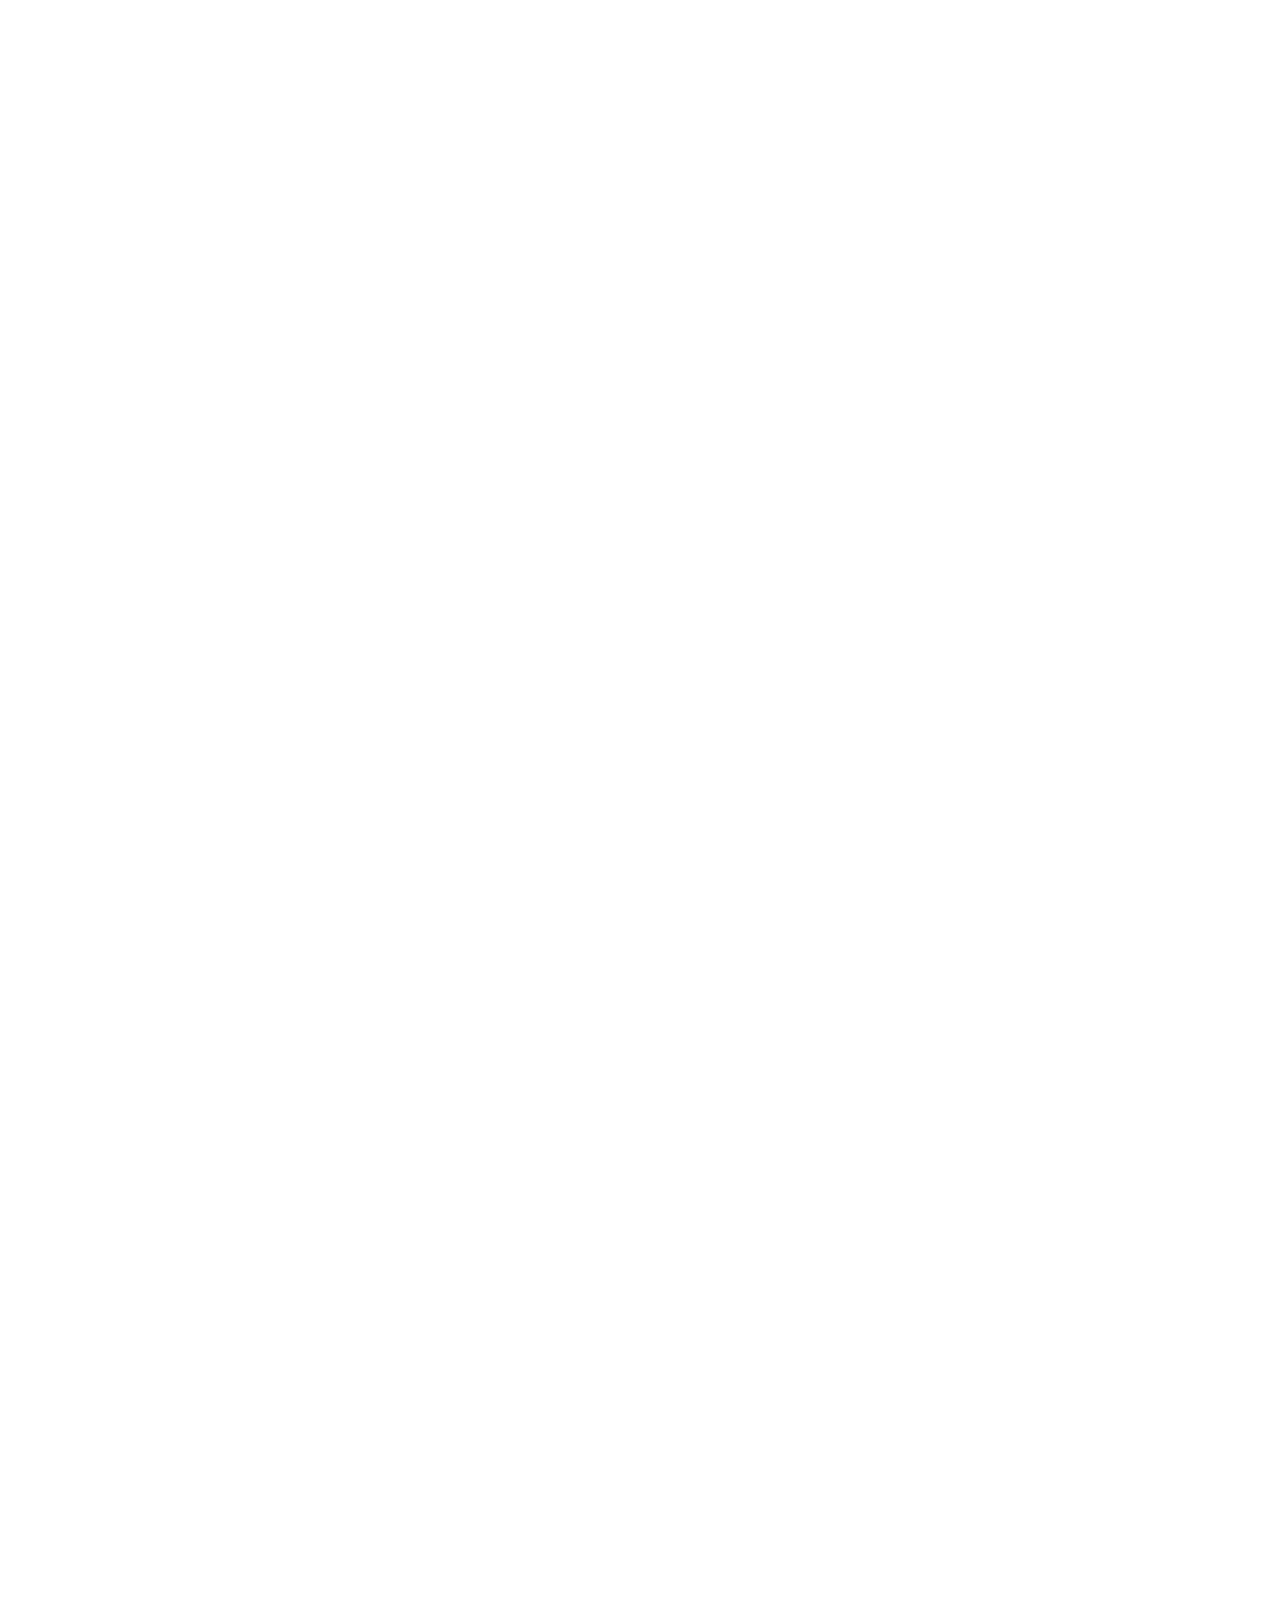
==== commit c649dd64: "Add files via upload" ====
--- a/index.html
+++ b/index.html
@@ -1,17 +1,21 @@
-<!DOCTYPE html>
+<!DOCTYPE html >
 <html lang="en">
 <head>
     <meta charset="UTF-8">
     <meta http-equiv="X-UA-Compatible" content="IE=edge">
     <meta name="viewport" content="width=device-width, initial-scale=1.0">
     <title>elfath hospital</title>
+    
+    <!-- magnific popup css cdn link  -->
+    <link rel="stylesheet" href="https://cdnjs.cloudflare.com/ajax/libs/magnific-popup.js/1.1.0/magnific-popup.min.css">
     <link rel="stylesheet" href="./bootstrap.min.css">
     <link rel="stylesheet" href="https://cdnjs.cloudflare.com/ajax/libs/font-awesome/6.1.2/css/all.min.css">
+    <link rel="stylesheet" href="https://unpkg.com/aos@next/dist/aos.css" />
     <link rel="stylesheet" href="./style.css">
 </head>
-<body>
-    
-<header>
+<body >
+    
+<header data-aos="zoom-in-up">
     <div class="container">
         <a href="#" class="logo"><span>F</span>ath<span>H</span>ospital</a>
         <nav class="nav">
@@ -50,9 +54,9 @@
 <section class="about" id="about">
     <div class="container">
         <div class="row min-vh-100 align-items-center">
-            <div class="col-md-6 content">
+            <div class="col-md-6 content"data-aos="fade-right" >
                 <div class="box">
-                    <h3><i class="fas fa-ambulance"></i> ambulance services</h3>
+                    <h3><i class="fas fa-ambulance" ></i> ambulance services</h3>
                     <p>Lorem ipsum dolor sit amet consectetur adipisicing elit. Corrupti, sit, in adipisci ex reiciendis consequuntur cum dolor,</p>
                 </div>
                 <div class="box">
@@ -64,7 +68,7 @@
                     <p>Lorem ipsum dolor sit amet consectetur adipisicing elit. Corrupti, sit, in adipisci ex reiciendis consequuntur cum dolor,</p>
                 </div>
             </div>
-            <div class="col-md-6">
+            <div class="col-md-6" data-aos="fade-left">
                 <img src="./img/Hospital bed-cuate.png" width="100%" alt="">
             </div>
         </div>
@@ -75,7 +79,7 @@
 <!--facility section start-->
 <section class="facility" id="Facility">
 <div class="container">
-    <h1 class="heading"><span>'</span>our facilies <span>'</span></h1>
+    <h1 class="heading"><span>' </span>our facilies <span>'</span></h1>
  <div class="box-container">
     <div class="box" data-aos="zoom-in">
         <a href="./img/Doctors-rafiki.png" title="our team">
@@ -106,11 +110,6 @@
             <img src="./img/Health professional team-pana.png" alt="">
         </a>
     </div>
-    
-
-    
-
-   
 
     <div class="box" data-aos="zoom-in">
         <a href="./img/Ambulance-amico.png" title="Ambulance">
@@ -122,7 +121,58 @@
 </div>
 </section>
 <!--facility section end-->
-
+<!--review section start-->
+<section class="review" id="review">
+    <div class="container">
+        <h1 class="heading"><span>' </span>people's review <span>'</span></h1>
+        <div class="box-container">
+            <div class="box">
+                <img src="./img/451742-PFJODG-279.png" alt="" class="feedback" width="150%">
+                <p>Lorem ipsum dolor sit amet consectetur adipisicing elit. Error, eum similique. Commodi
+                   nulla nisi ea molestiae cupiditate, a architecto deleniti?</p>
+                   <h3>Mustafa </h3>
+                   <span>july 28,2022</span>
+                   <div class="person">
+                   <img src="./img/person1.jpg" alt="" >
+                </div>
+                
+            </div>
+            <div class="box">
+                <img src="./img/451742-PFJODG-279.png" alt="" class="feedback" width="150%">
+                <p>Lorem ipsum dolor sit amet consectetur adipisicing elit. Error, eum similique. Commodi
+                   nulla nisi ea molestiae cupiditate, a architecto deleniti?</p>
+                   <h3>Mustafa </h3>
+                   <span>july 25,2022</span>
+                   <div class="person">
+                    <img src="./img/person2.jpg" alt="" >
+                 </div>
+                 
+            </div>
+            <div class="box">
+                <img src="./img/451742-PFJODG-279.png" alt="" class="feedback" width="150%">
+                <p>Lorem ipsum dolor sit amet consectetur adipisicing elit. Error, eum similique. Commodi
+                   nulla nisi ea molestiae cupiditate, a architecto deleniti?</p>
+                   <h3>Mustafa </h3>
+                   <span>july 2,2022</span>
+                   <div class="person">
+                    <img src="./img/person3.jpg" alt="" >
+                 </div>
+             
+            </div>
+            <div class="box">
+                <img src="./img/451742-PFJODG-279.png" alt="" class="feedback" width="150%">
+                <p>Lorem ipsum dolor sit amet consectetur adipisicing elit. Error, eum similique. Commodi
+                   nulla nisi ea molestiae cupiditate, a architecto deleniti?</p>
+                   <h3>Mustafa </h3>
+                   <span>july 10,2022</span>
+                   <div class="person">
+                    <img src="./img/person4.jpg" alt="" >
+                 </div>
+                
+        </div>
+    </div>
+</section>
+<!--review section end-->
 
 
 
@@ -138,9 +188,14 @@
 
 <script src="./jquery-3.6.0.min.js"></script>
 <script src="./popper.min.js"></script>
+<!-- magnific popup js link  -->
+<script src="https://cdnjs.cloudflare.com/ajax/libs/magnific-popup.js/1.1.0/jquery.magnific-popup.min.js"></script>
 <script src="./bootstrap.bundle.min.js"></script>
 <script src="./main.js"></script>
-
+<script src="https://unpkg.com/aos@next/dist/aos.js"></script>
+<script>
+  AOS.init({duration:1800});
+</script>
 
 
 
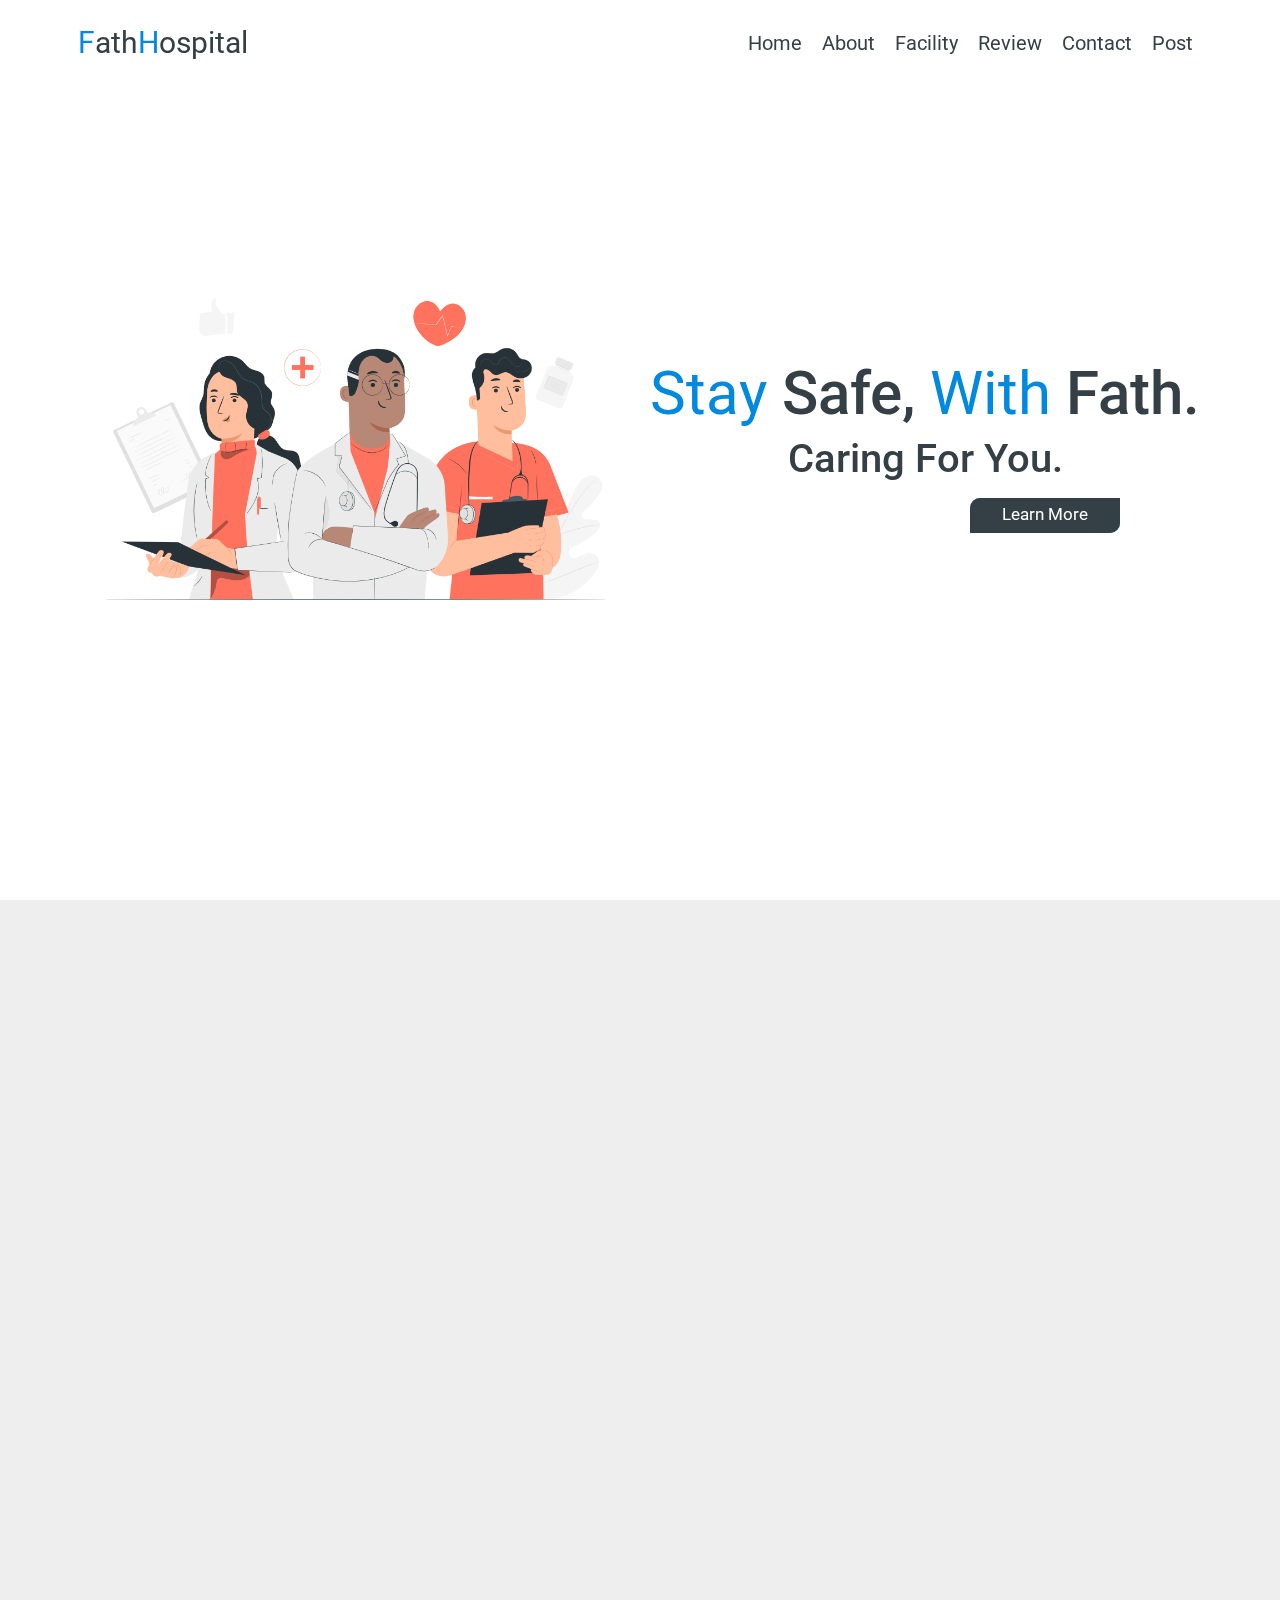
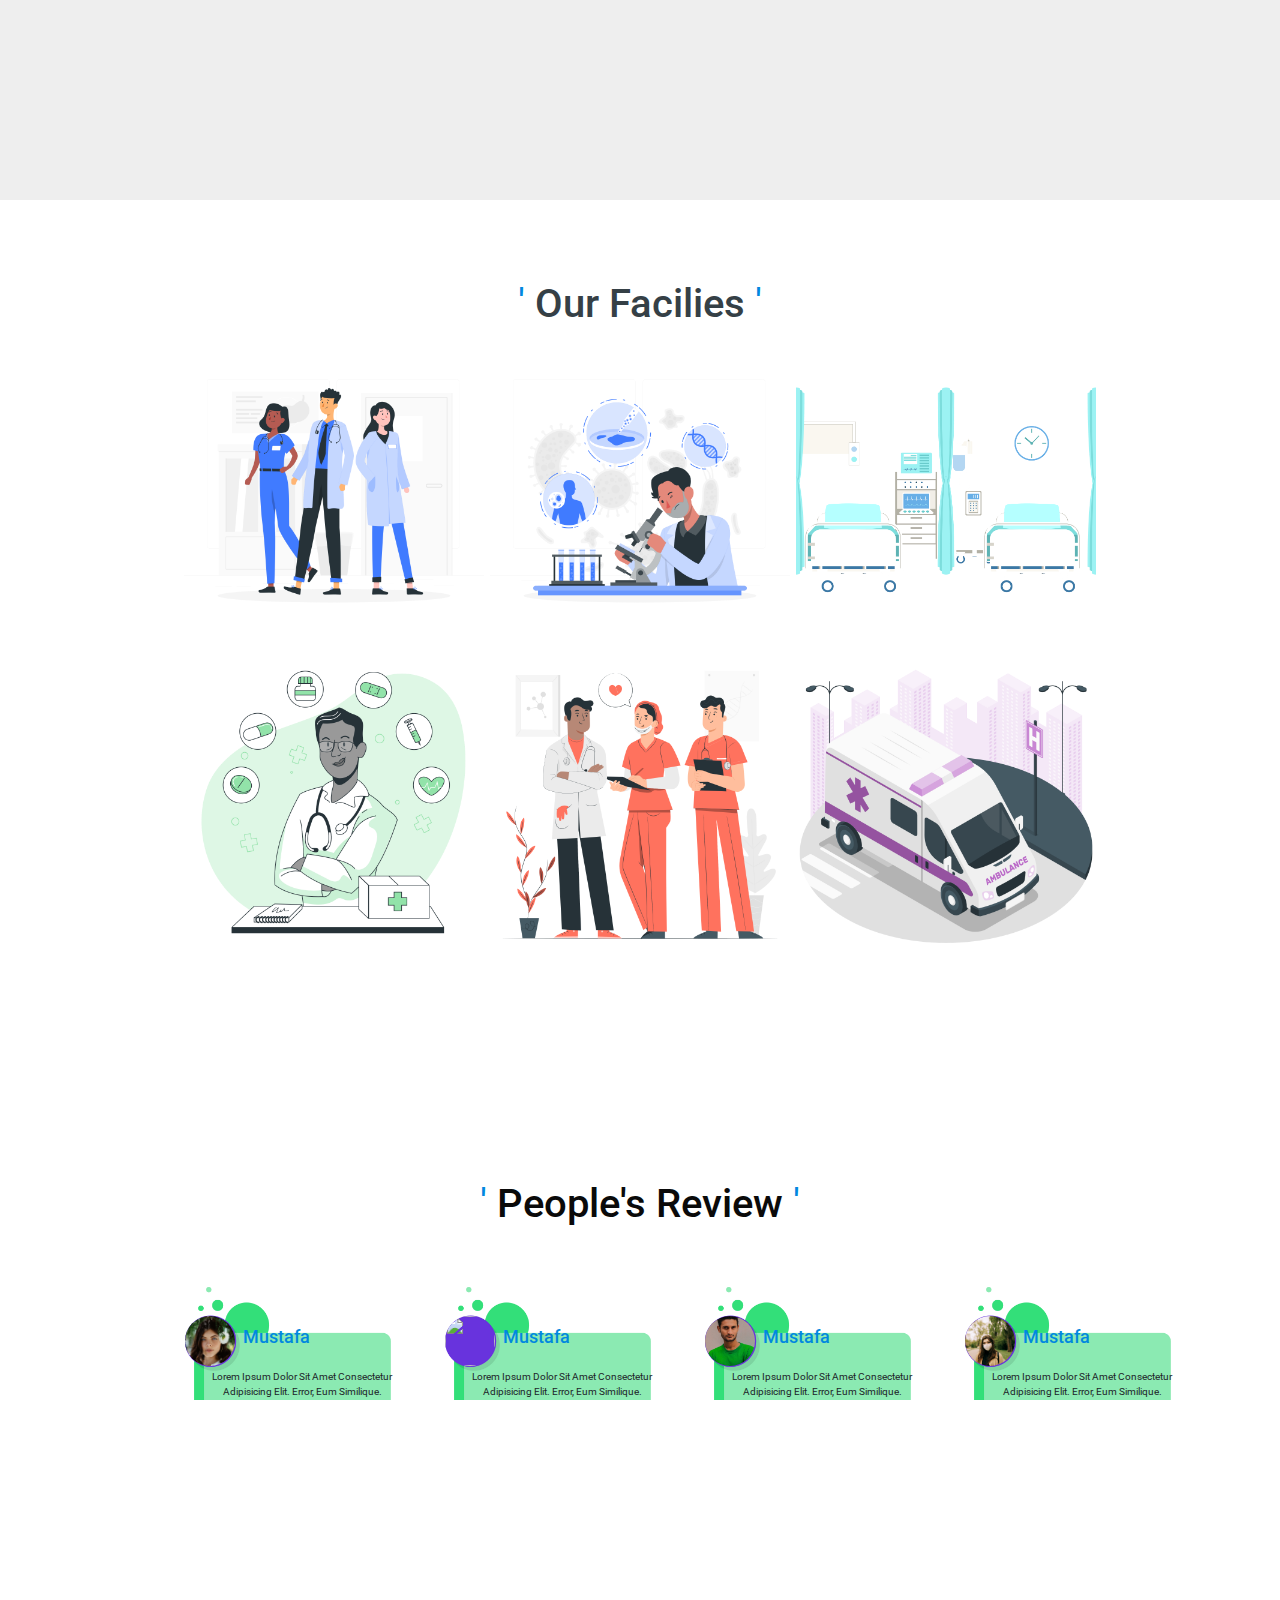
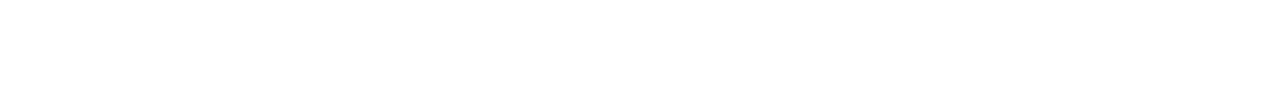
==== commit 7f94421d: "Add files via upload" ====
--- a/index.html
+++ b/index.html
@@ -81,37 +81,37 @@
 <div class="container">
     <h1 class="heading"><span>' </span>our facilies <span>'</span></h1>
  <div class="box-container">
-    <div class="box" data-aos="zoom-in">
+    <div class="box"    >
         <a href="./img/Doctors-rafiki.png" title="our team">
             <img src="./img/Doctors-rafiki.png" alt="" width="100%">
         </a>
     </div>
 
-    <div class="box" data-aos="zoom-in">
+    <div class="box" >
         <a href="./img/Stem-cell research-rafiki.png " title="our lab">
             <img src="./img/Stem-cell research-rafiki.png" alt="" width="100%">
         </a>
     </div>
 
-    <div class="box" data-aos="zoom-in">
+    <div class="box" >
         <a href="./img/7091.png" title="emergency rooms">
             <img src="./img/7091.png" alt="" width="40%">
         </a>
     </div>
 
-    <div class="box" data-aos="zoom-in">
+    <div class="box">
         <a href="./img/Medicine-bro.png" title="expert doctors">
             <img src="./img/Medicine-bro.png" alt="" width="100%">
         </a>
     </div>
 
-    <div class="box" data-aos="zoom-in">
+    <div class="box" >
         <a href="./img/Health professional team-pana.png" title="expert doctors">
             <img src="./img/Health professional team-pana.png" alt="">
         </a>
     </div>
 
-    <div class="box" data-aos="zoom-in">
+    <div class="box" >
         <a href="./img/Ambulance-amico.png" title="Ambulance">
             <img src="./img/Ambulance-amico.png" alt="">
         </a>
--- a/style.css
+++ b/style.css
@@ -185,6 +185,60 @@
   .facility .box-container .box:hover img{
     transform: scale(1.3);
   }
+  .review .heading{
+    color:rgb(10, 10, 10);
+  }
+  
+  .review .box-container{
+    display: flex;
+    justify-content: center;
+    flex-wrap: wrap;
+    padding-bottom: 5rem;
+    text-align: center;
+    align-items: center;
+    left: -61px;
+  }
+  
+  .review .box-container .box{
+    background:#fff;
+    width:20rem;
+    margin:1rem 3rem;
+    padding:1rem;
+    position: relative;
+  }
+  
+  .review .box-container .box .person img{
+    position: absolute;
+    top: 63px;
+    left: 35px;
+    height:5rem;
+    width:5rem;
+    border-radius: 50%;
+    object-fit: cover;
+  }
+  .review .box-container .box p{
+    font-size: 10px;
+    position: relative;
+    top: -164px;
+    left: 52px;
+  }
+  
+  .review .box-container .box h3{
+    text-align: end;
+    color:var(--blue);
+    position: relative;
+    bottom: 276px;
+    right: 30px;
+  }
+  .review .box-container .box span{
+    text-align: end;
+    color:var(--black);
+    display: block;
+    font-size: 6.5px;
+    position: relative;
+    bottom: 205px;
+    left: 39px;
+  }
 
 
 
@@ -247,4 +301,43 @@
         margin-right: 23px;
         color: #666;
  }
+ .review .box-container .box{
+    width: 23rem;
+    margin: -8rem 0rem;
+    padding: 0rem;
+    position: relative;
+  }
+  .review .box-container{
+    display: flex;
+    justify-content: center;
+    flex-wrap: wrap;
+    padding-bottom: 5rem;
+    text-align: center;
+    align-items: center;
+    position: relative;
+    left: -61px;
+  }
+  .review .heading{
+    color:rgb(10, 10, 10);
+    position: relative;
+    bottom: 53px;
+  }
+  .review .box-container .box .person img{
+    position: absolute;
+    top: 57px;
+    left: 23px;
+    height: 7rem;
+    width: 7rem;
+    border-radius: 50%;
+    object-fit: cover;
+  }
+  .review .box-container .box span{
+    text-align: end;
+    color:var(--black);
+    display: block;
+    font-size: 6.5px;
+    position: relative;
+    bottom: 195px;
+    left: 44px;
+  }
 }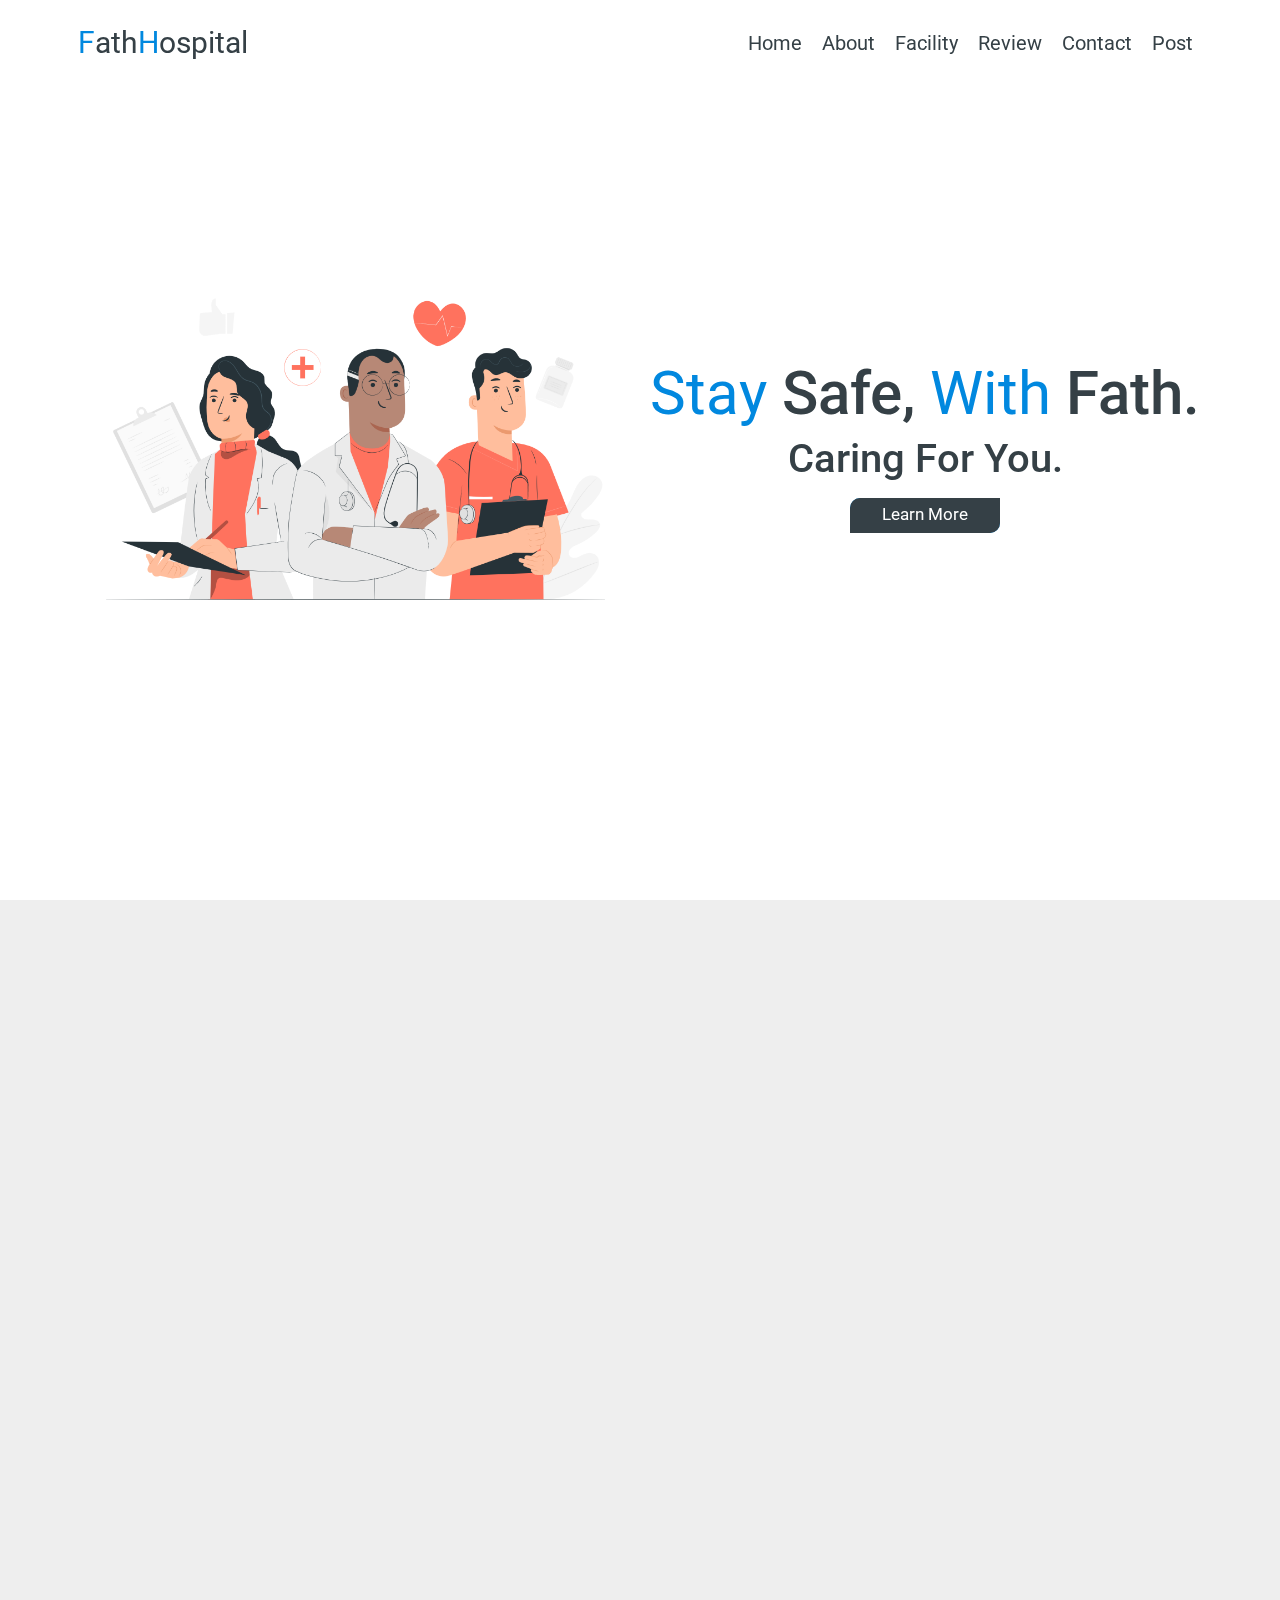
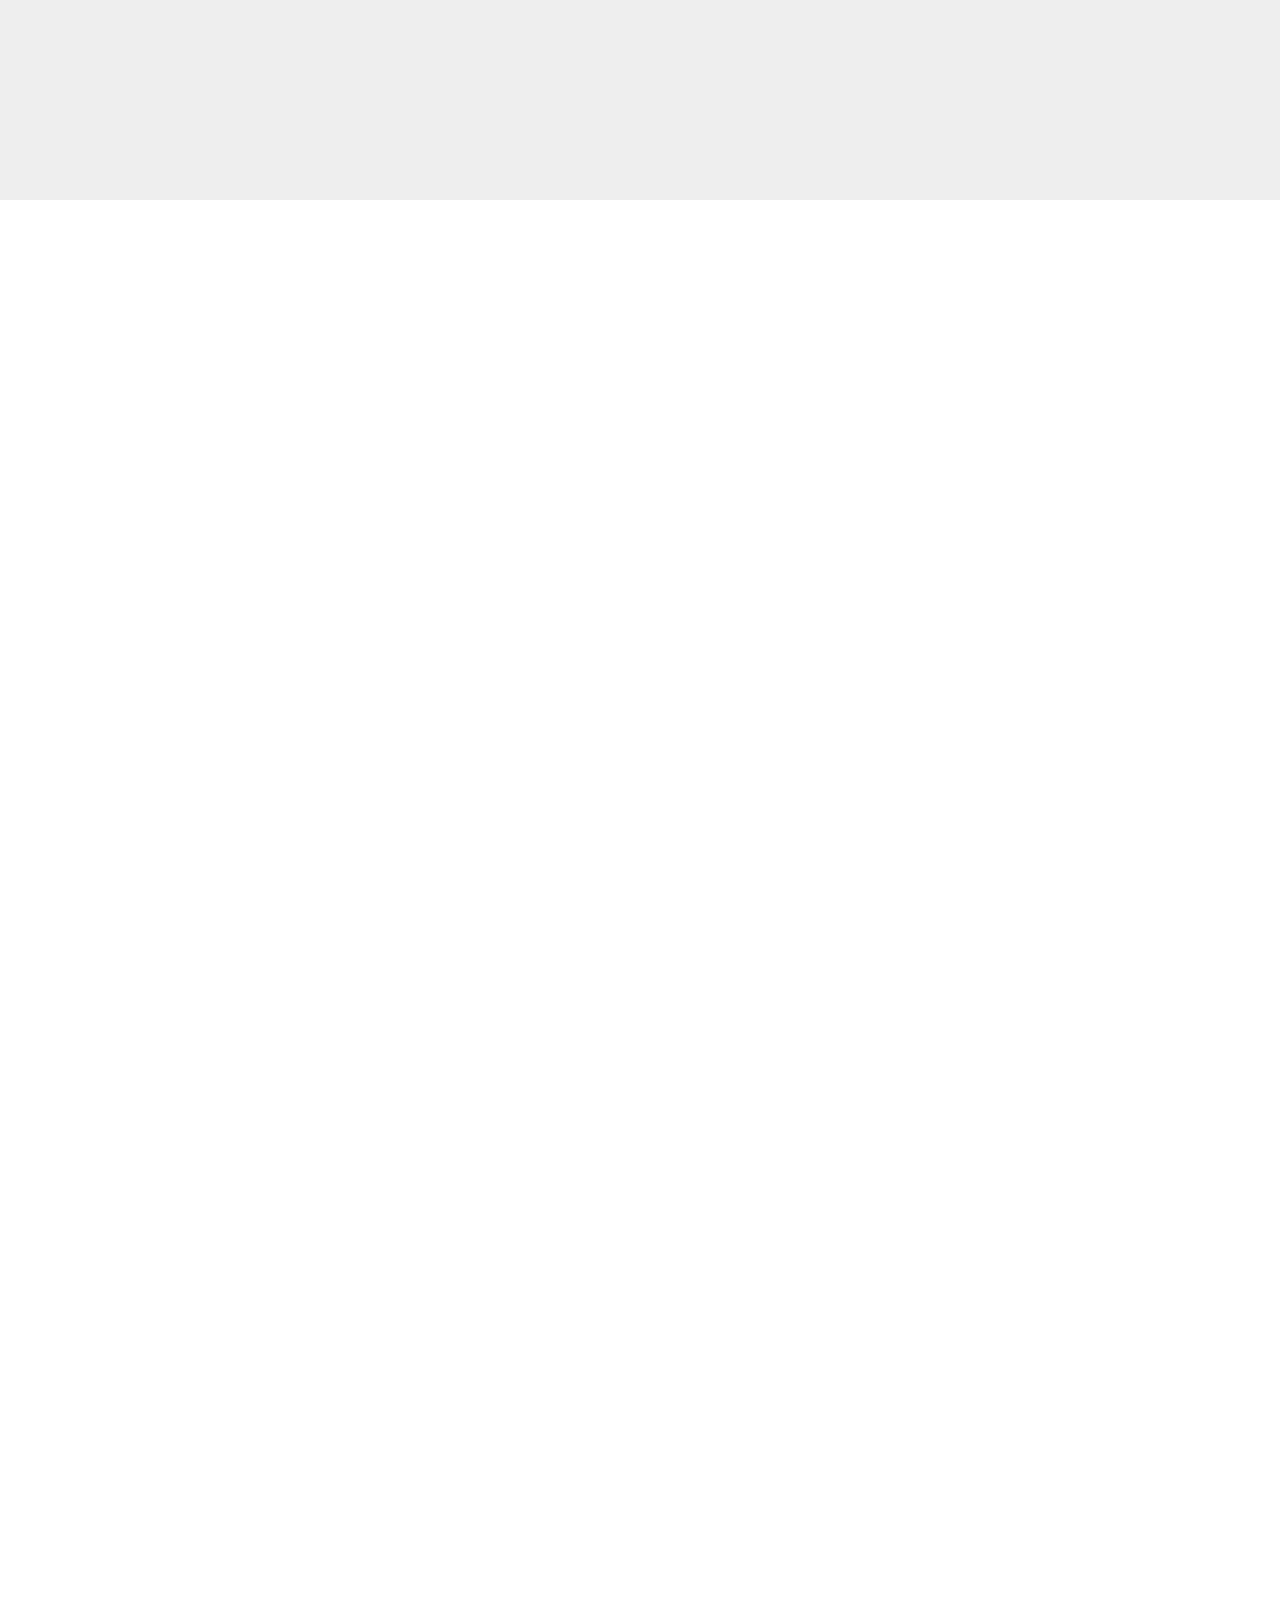
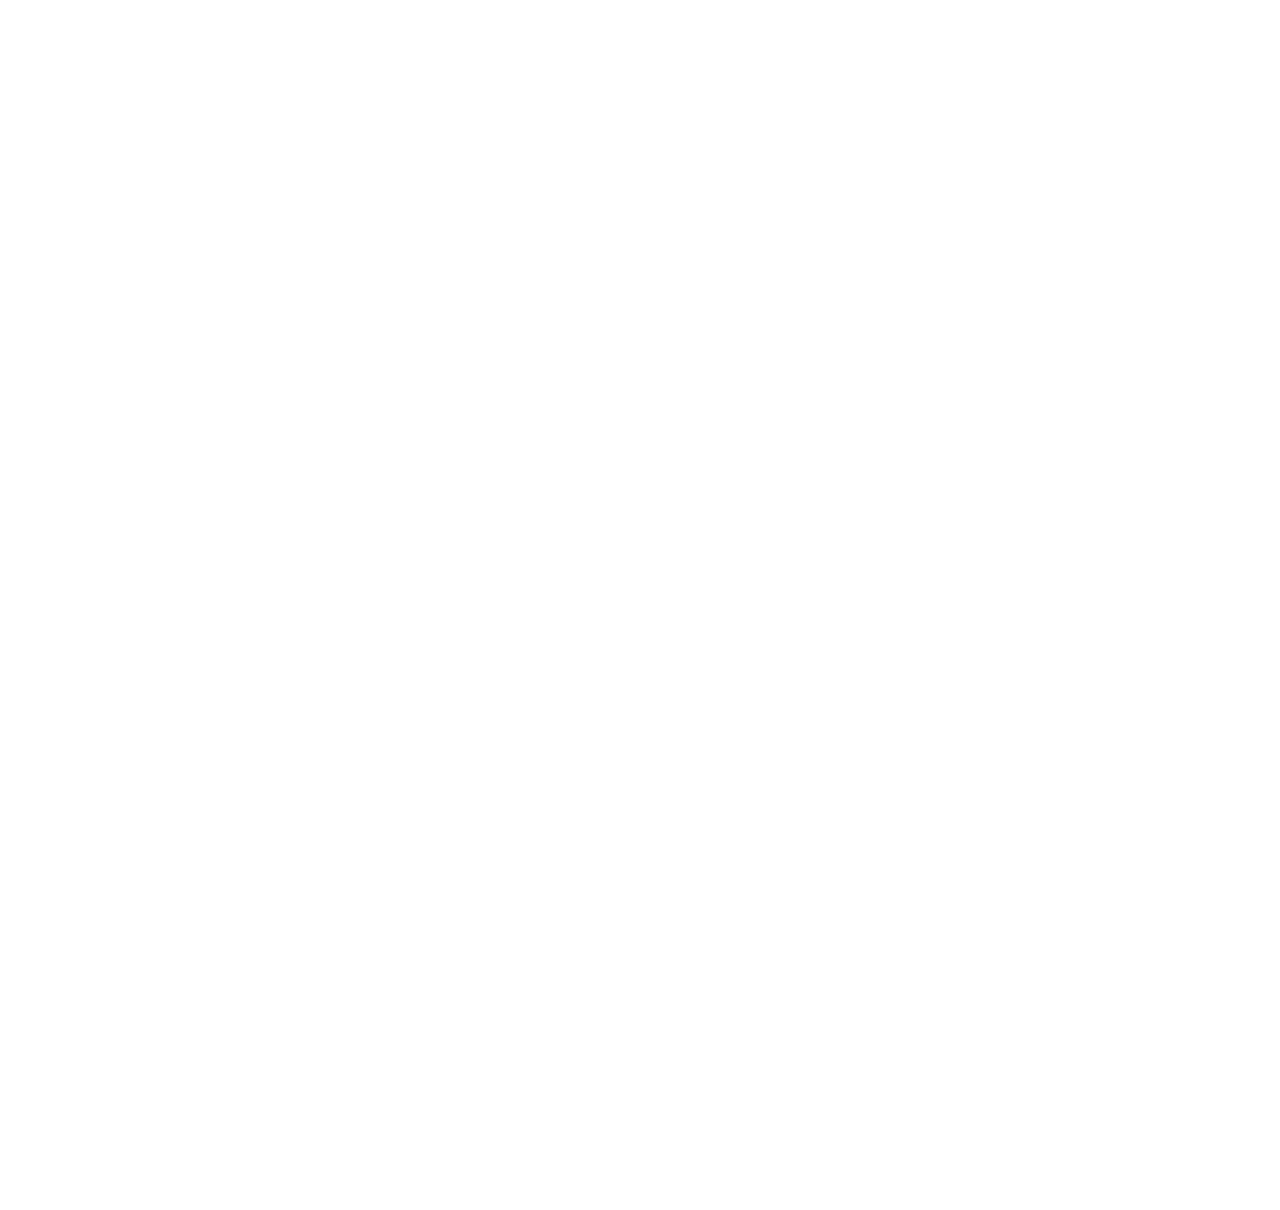
==== commit fd2f35dd: "Add files via upload" ====
--- a/index.html
+++ b/index.html
@@ -51,7 +51,7 @@
 </section>
 <!--home section end-->
 <!--about section start-->
-<section class="about" id="about">
+<section class="about" id="About">
     <div class="container">
         <div class="row min-vh-100 align-items-center">
             <div class="col-md-6 content"data-aos="fade-right" >
@@ -77,7 +77,9 @@
 </section>
 <!--about section end-->
 <!--facility section start-->
-<section class="facility" id="Facility">
+<section class="facility" id="Facility" data-aos="fade-down"
+data-aos-easing="linear"
+data-aos-duration="1500"  >
 <div class="container">
     <h1 class="heading"><span>' </span>our facilies <span>'</span></h1>
  <div class="box-container">
@@ -122,15 +124,15 @@
 </section>
 <!--facility section end-->
 <!--review section start-->
-<section class="review" id="review">
-    <div class="container">
+<section class="review" id="Review">
+    <div class="container"data-aos="zoom-in-right">
         <h1 class="heading"><span>' </span>people's review <span>'</span></h1>
         <div class="box-container">
             <div class="box">
                 <img src="./img/451742-PFJODG-279.png" alt="" class="feedback" width="150%">
                 <p>Lorem ipsum dolor sit amet consectetur adipisicing elit. Error, eum similique. Commodi
                    nulla nisi ea molestiae cupiditate, a architecto deleniti?</p>
-                   <h3>Mustafa </h3>
+                   <h3>amal </h3>
                    <span>july 28,2022</span>
                    <div class="person">
                    <img src="./img/person1.jpg" alt="" >
@@ -141,7 +143,7 @@
                 <img src="./img/451742-PFJODG-279.png" alt="" class="feedback" width="150%">
                 <p>Lorem ipsum dolor sit amet consectetur adipisicing elit. Error, eum similique. Commodi
                    nulla nisi ea molestiae cupiditate, a architecto deleniti?</p>
-                   <h3>Mustafa </h3>
+                   <h3>ahmed </h3>
                    <span>july 25,2022</span>
                    <div class="person">
                     <img src="./img/person2.jpg" alt="" >
@@ -163,7 +165,7 @@
                 <img src="./img/451742-PFJODG-279.png" alt="" class="feedback" width="150%">
                 <p>Lorem ipsum dolor sit amet consectetur adipisicing elit. Error, eum similique. Commodi
                    nulla nisi ea molestiae cupiditate, a architecto deleniti?</p>
-                   <h3>Mustafa </h3>
+                   <h3>hagar </h3>
                    <span>july 10,2022</span>
                    <div class="person">
                     <img src="./img/person4.jpg" alt="" >
@@ -173,6 +175,74 @@
     </div>
 </section>
 <!--review section end-->
+<!--counter section start-->
+<section class="counter" data-aos="zoom-out-down">
+    <div class="container">
+        <div class="box-container">
+        <div class="box">
+            <i class="fas fa-hospital"></i>
+            <span>120+</span>
+            <h3>Hospitals</h3>
+        </div>
+        <div class="box">
+            <i class="fas fa-users"></i>
+            <span>100+</span>
+            <h3>staff</h3>
+        </div>
+        <div class="box">
+            <i class="fas fa-smile"></i>
+            <span>1200+</span>
+            <h3>happy patients</h3>
+        </div>
+        <div class="box">
+            <i class="fas fa-procedures"></i>
+            <span>130+</span>
+            <h3>bed facility</h3>
+        </div>
+    </div>
+  </div>
+</section>
+<!--counter section end-->
+<!--contact section start  -->
+<section class="contact" id="Contact">
+    <div class="container min-vh-100 ">
+        <div class="row  justify-contact-center"></div>
+        <h1 class="heading"><span>' </span>make an appointment <span>'</span></h1> 
+        <div class="col-md-10">
+            <form action="">
+                <div class="inputBox">
+                    <input type="text" placeholder="full name">
+                    <input type="number" placeholder="phone">
+                </div>
+                <div class="inputBox">
+                    <input type="email" placeholder="your email">
+                   <select name="" id="">
+                       <option value="" disabled selected>make an appointment</option>
+                       <option value="09-11 am">09-11 am</option>
+                       <option value="11-11 pm">09-11 pm</option>
+                       <option value="10-11 pm">10-11 pm</option>
+                       <option value="06-11 pm">06-11 pm</option>
+                   </select>
+                   <select name="" id="">
+                    <option value="" disabled selected>specialization</option>
+                    <option value="Heart">Heart</option>
+                    <option value="nose & ear">nose& ear</option>
+                    <option value="bones">bones</option>
+                    <option value="eyes">eyes</option>
+                </select>
+                </div>
+                <textarea name="" id="" cols="30" rows="10" placeholder="message (optional)"></textarea>
+                <input type="submit" name="" value="make appointment" class="button">
+
+            </form>
+        </div>
+    </div>
+</section>
+
+
+
+
+<!--contact section end  -->
 
 
 
--- a/style.css
+++ b/style.css
@@ -30,6 +30,17 @@
      overflow-x: hidden;
      height: 3000px;
  }
+ ::-webkit-scrollbar{
+    width: 9px;
+}
+::-webkit-scrollbar-thumb{
+    background: honeydew;
+    border-radius: 5px;
+}
+::-webkit-scrollbar-track{
+    background:var(--blue);
+    
+}
  section{
      overflow: hidden;
  }
@@ -44,7 +55,6 @@
      text-transform: capitalize;
      cursor: pointer;
      position: relative;
-     left: 120px;
      z-index: 0;
      overflow: hidden;
      margin: 1rem 0;
@@ -239,11 +249,68 @@
     bottom: 205px;
     left: 39px;
   }
-
-
-
-
-
+.counter{
+    position: relative;
+    bottom: 132px;;
+}
+.counter .box-container{
+display: flex;
+justify-content: center;
+flex-wrap: wrap;
+padding: 1rem 0;
+}
+.counter .box-container .box{
+    margin: 2rem 5rem;
+    text-align: center;
+}
+.counter .box-container .box i{
+color: var(--blue);
+font-size: 5rem;
+}
+.counter .box-container .box span{
+    color: var(--black);
+    font-size: 3rem;
+    display: block;
+    padding: 1rem 0; 
+}
+.counter .box-container .box h3{
+    color: #666;
+}
+.contact{
+    background: var(--black);
+}
+.contact .heading{
+    color: #fff;
+}
+.contact form{
+    text-align: center;
+}
+.contact form .inputBox{
+    display: flex;
+    justify-content: space-between;
+    flex-wrap: wrap;
+}
+.contact form .inputBox input,select{
+    height: 4rem;
+    width: 49%;
+    padding: 0 1rem;
+    margin: 1rem 0;
+    font-size: 1.7rem;
+    color: var(--black);
+}
+.contact form textarea{
+    height: 20rem;
+    resize: none;
+    padding: 1rem ;
+    font-size: 1.5rem;
+    width: 100%;
+}
+.contact form input[type="submit"]{
+    width: 20rem;
+}
+.contact form input[type="submit"]:hover{
+    background: var(--black);
+}
 
 
 
@@ -287,7 +354,7 @@
         display: block;
     }
     header .nav-toggle{
-        top:50%;
+        top: 330%;
         opacity: 1;
     }
     .about .content .box h3 i{
@@ -340,4 +407,10 @@
     bottom: 195px;
     left: 44px;
   }
+  .contact form .inputBox input,select{
+      width: 100%;
+  }
+  .contact form input[type="submit"]{
+    width: 100%;
+}
 }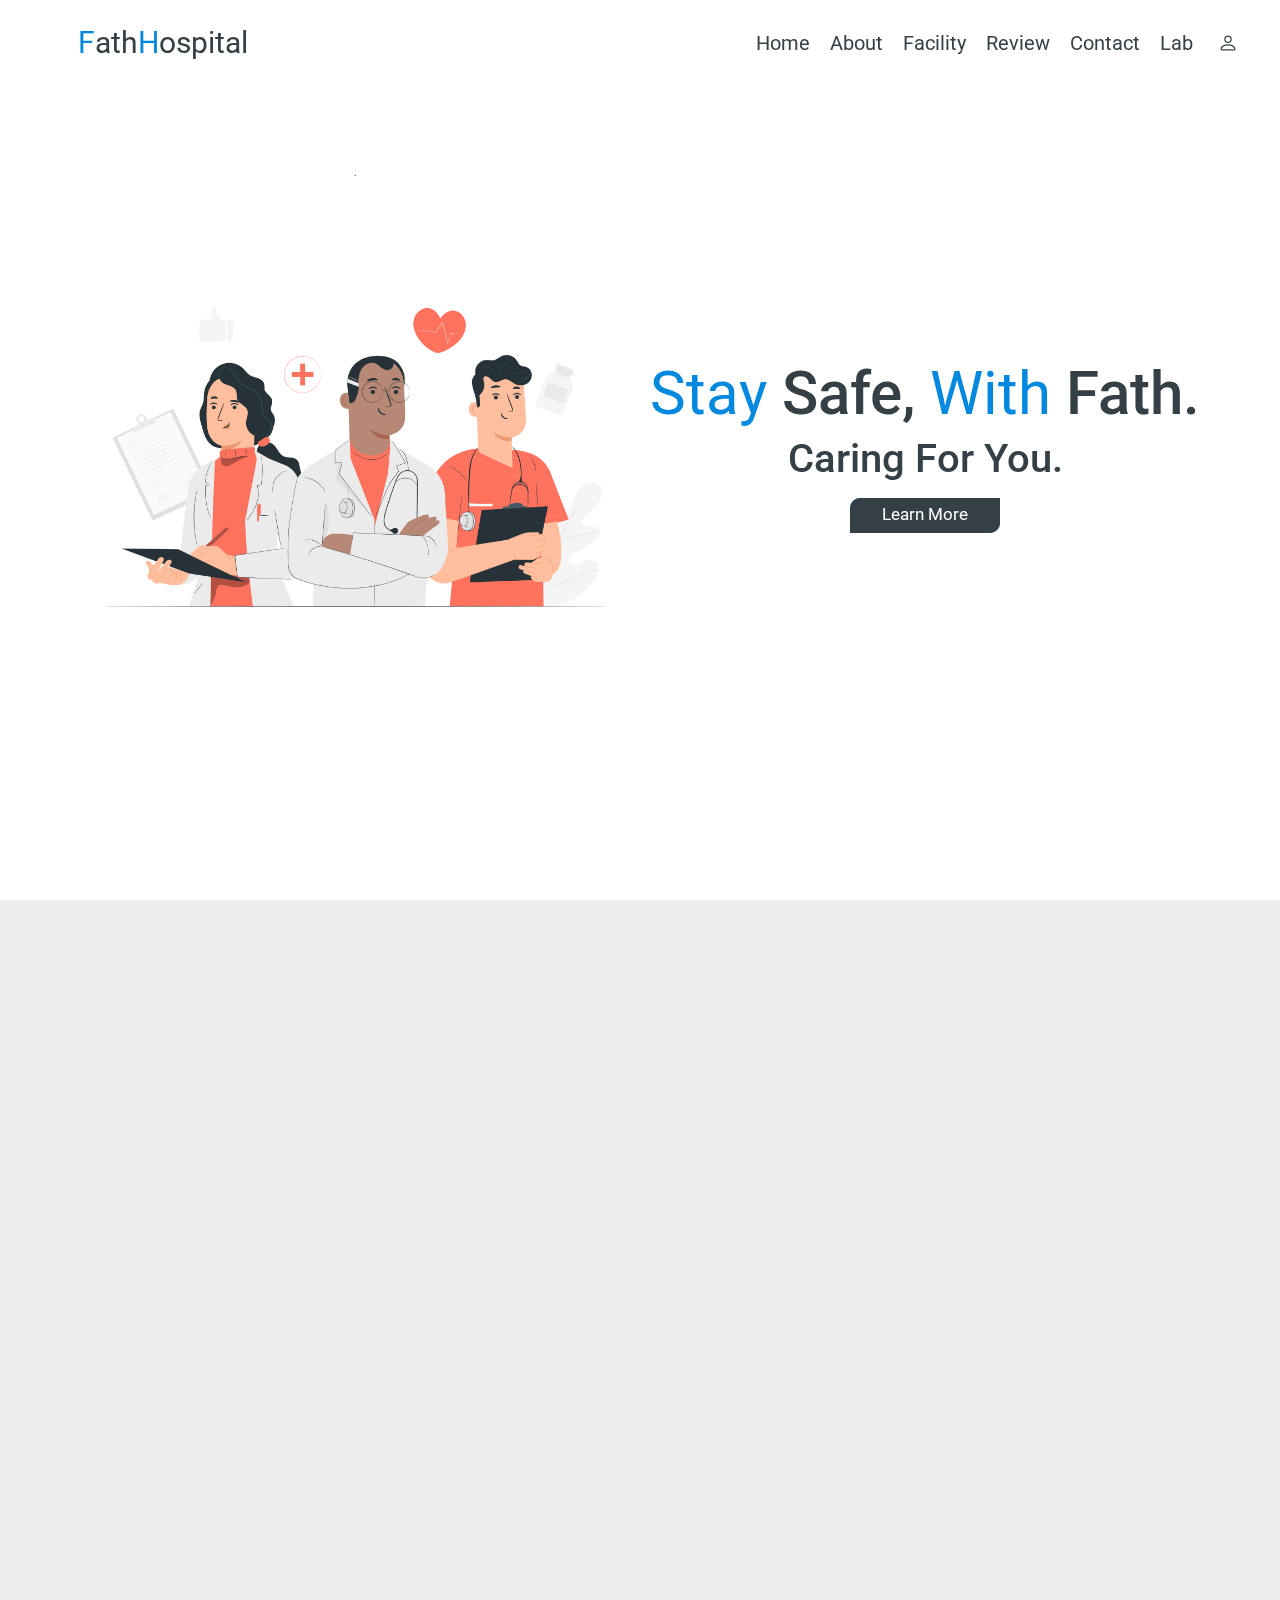
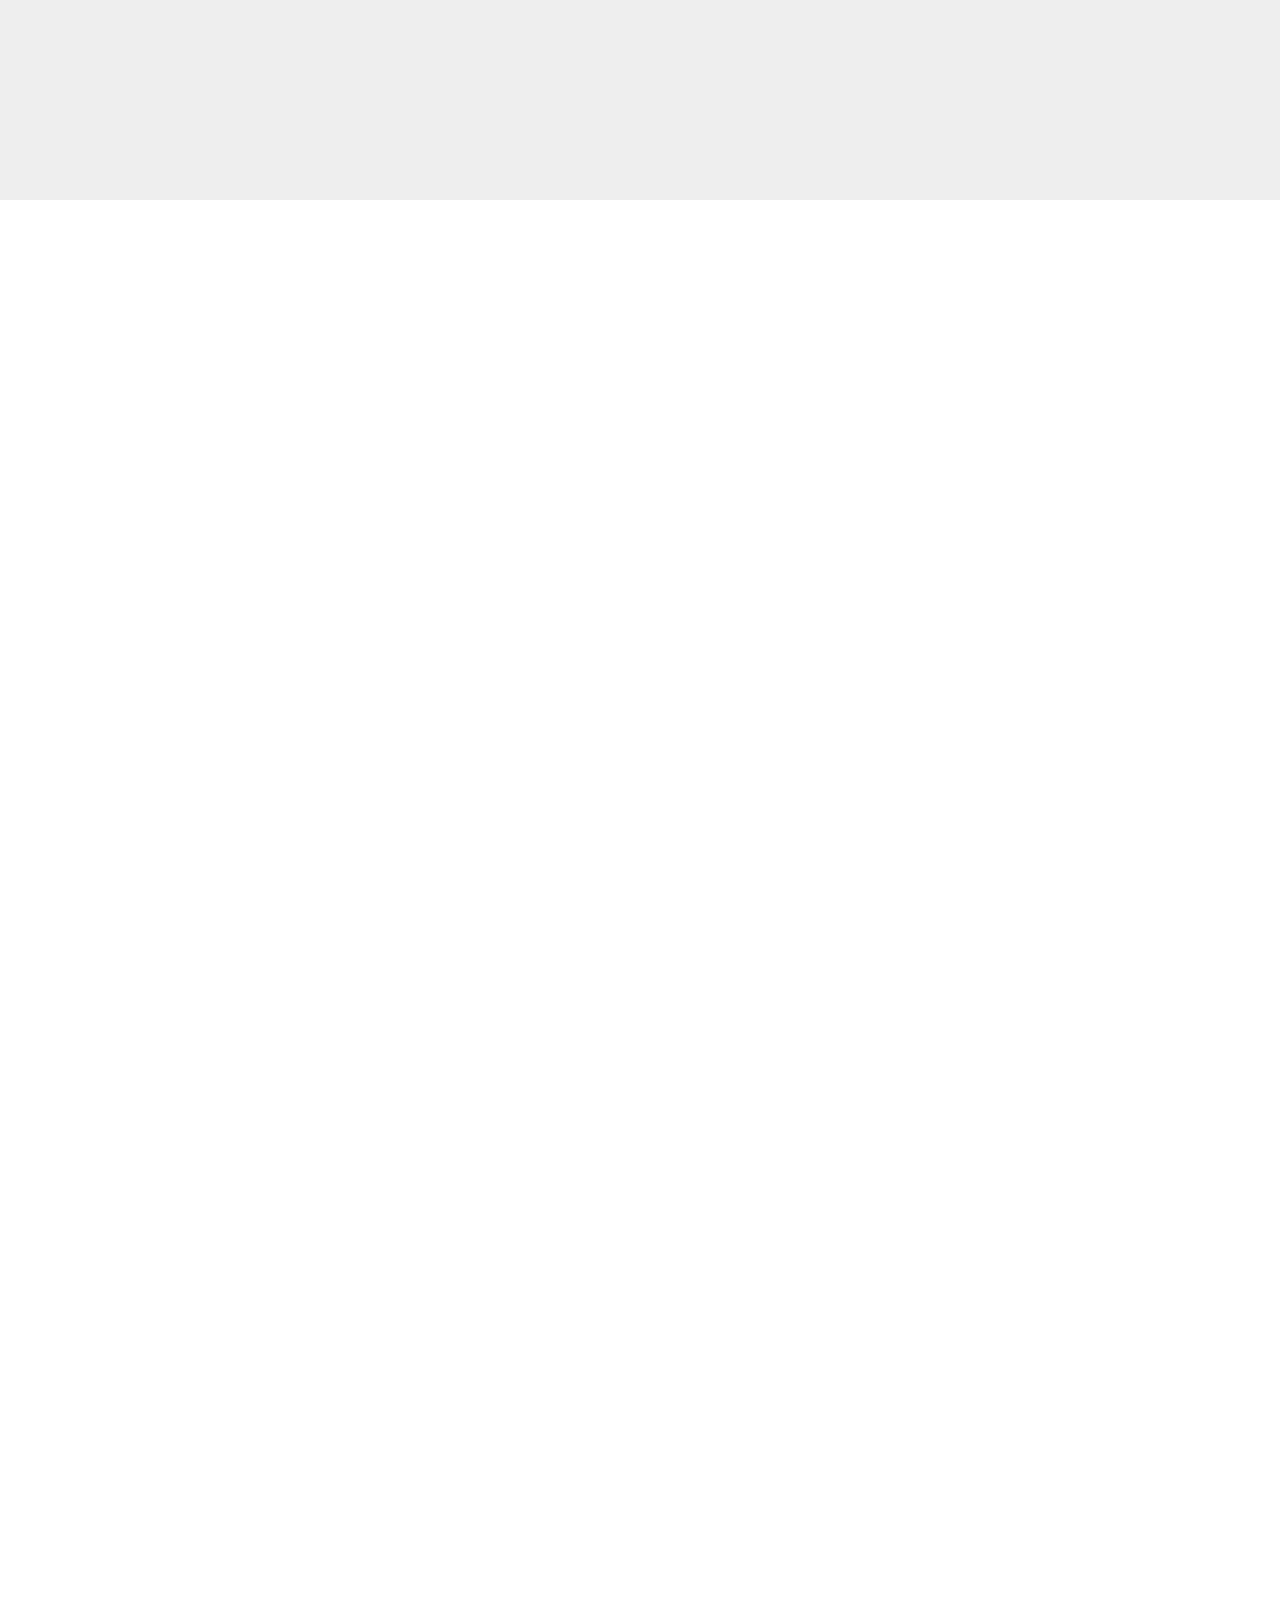
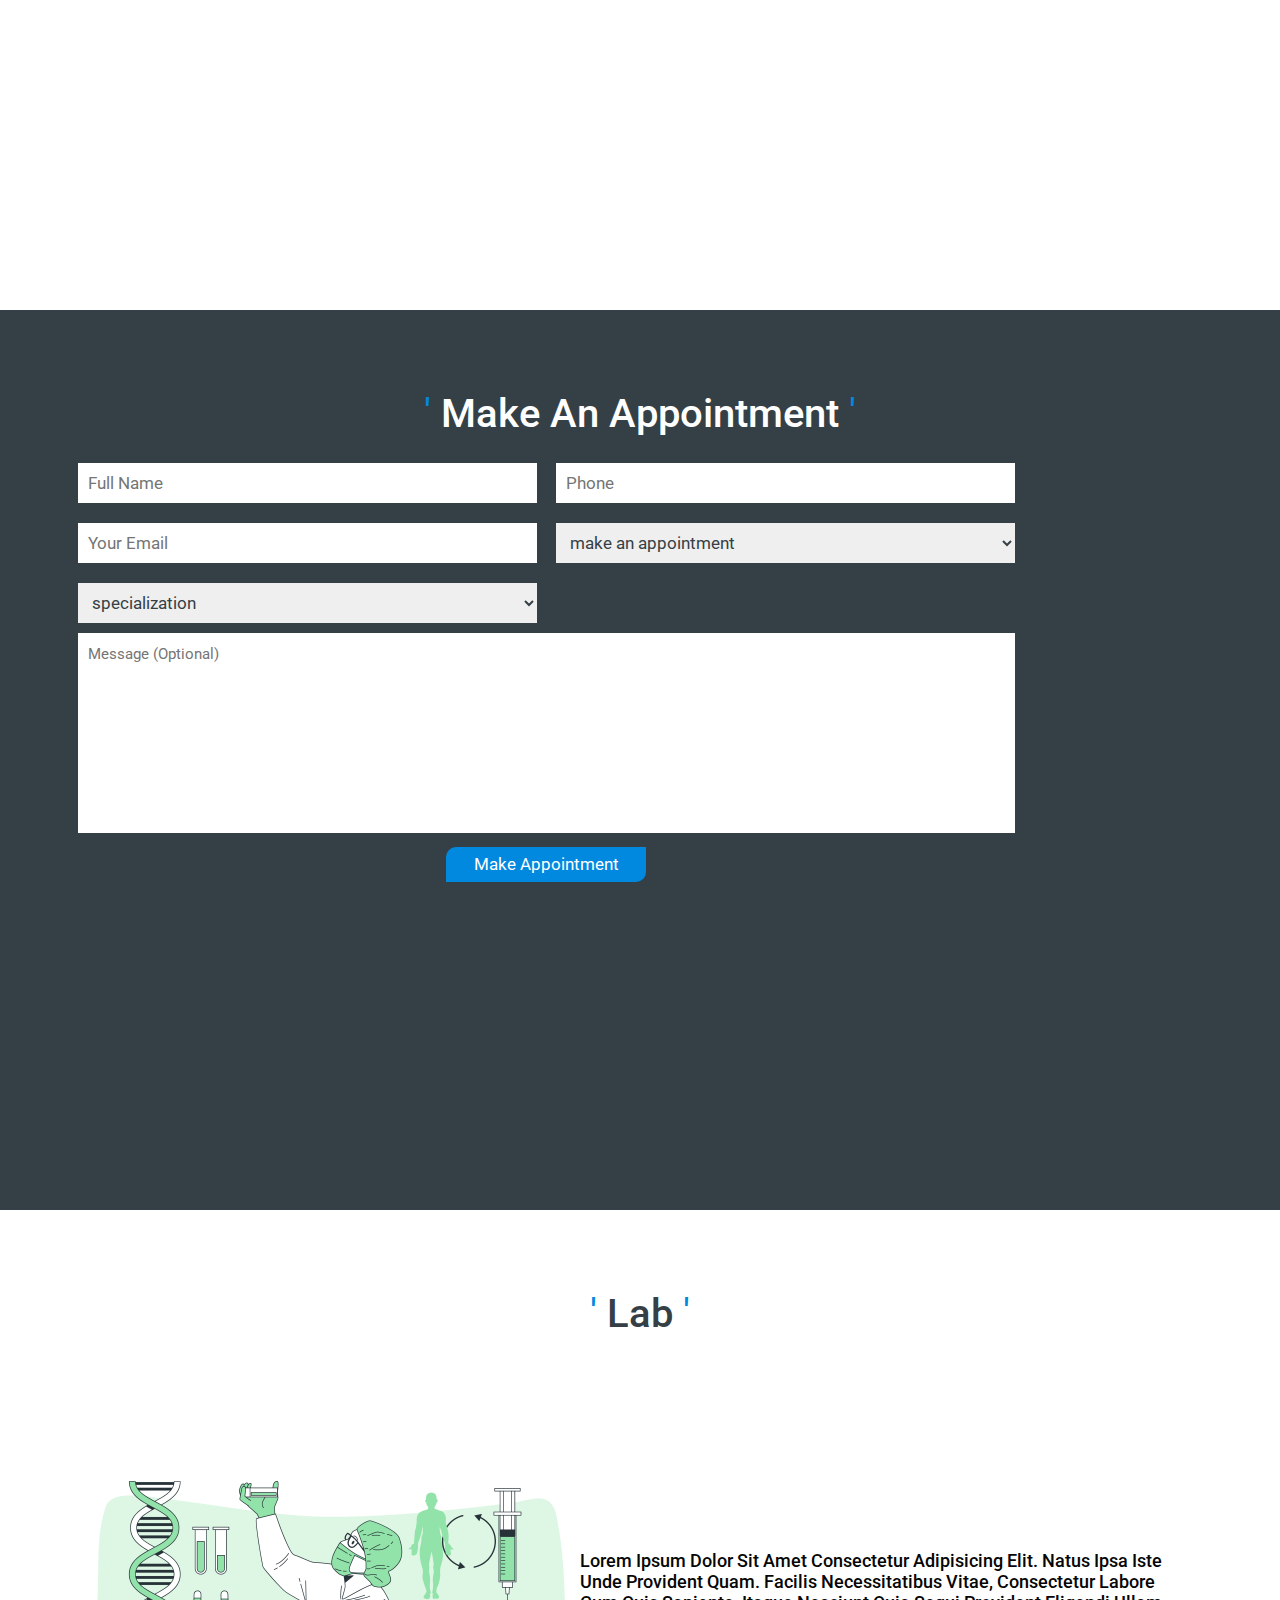
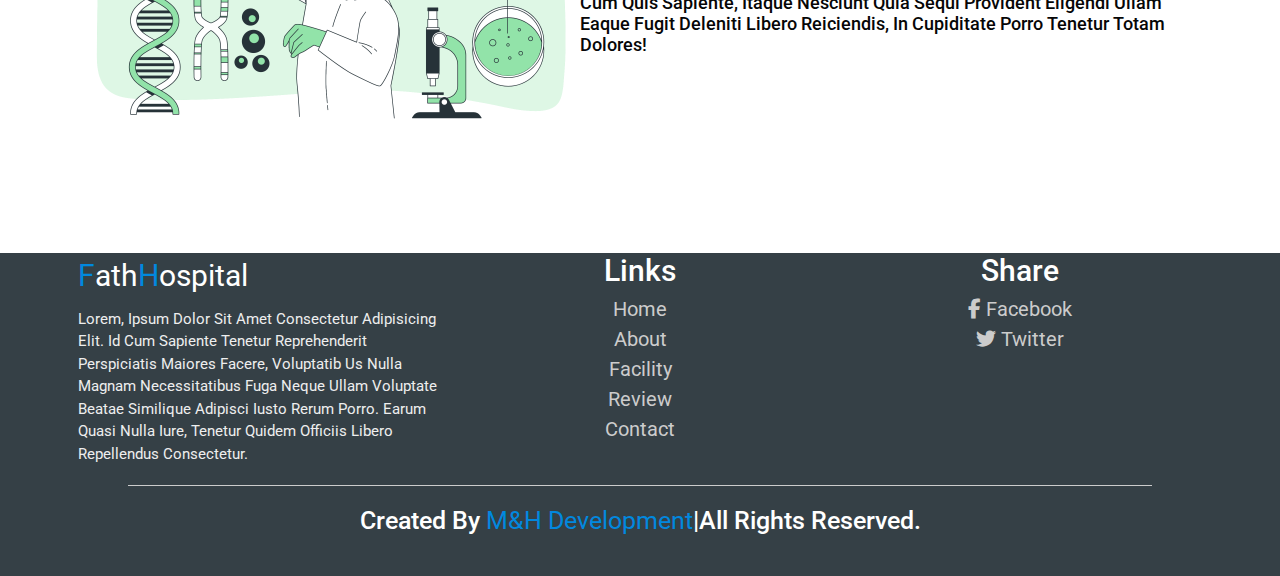
==== commit 21d13d1c: "Add files via upload" ====
--- a/index.html
+++ b/index.html
@@ -18,6 +18,11 @@
 <header data-aos="zoom-in-up">
     <div class="container">
         <a href="#" class="logo"><span>F</span>ath<span>H</span>ospital</a>
+        <div class="user">
+            <a href="./signin.html"><svg xmlns="http://www.w3.org/2000/svg" width="20" height="20" fill="currentColor" class="bi bi-person" viewBox="0 0 16 16">
+              <path d="M8 8a3 3 0 1 0 0-6 3 3 0 0 0 0 6zm2-3a2 2 0 1 1-4 0 2 2 0 0 1 4 0zm4 8c0 1-1 1-1 1H3s-1 0-1-1 1-4 6-4 6 3 6 4zm-1-.004c-.001-.246-.154-.986-.832-1.664C11.516 10.68 10.289 10 8 10c-2.29 0-3.516.68-4.168 1.332-.678.678-.83 1.418-.832 1.664h10z"/>
+            </svg></a>
+          </div>
         <nav class="nav">
             <ul>
                 <li><a href="#Home">Home</a></li>
@@ -25,10 +30,13 @@
                 <li><a href="#Facility">Facility</a></li>
                 <li><a href="#Review">Review</a></li>
                 <li><a href="#Contact">Contact</a></li>
-                <li><a href="#post">post</a></li>
+                <li><a href="#lab">lab</a></li>
             </ul>
+                
         </nav>
+
         <div class="fas fa-bars"></div>
+    
     </div>
 </header>
 <!--home section start-->
@@ -37,7 +45,7 @@
 
         <div class="row min-vh-100 align-items-center text-center text-md-left">
     
-            <div class="col-md-6 pr-md-5" data-aos="zoom-in">
+            <div class="col-md-6 pr-md-5" data-aos="zoom-in">.
                 <img src="./img/Doctors-pana.png" width="100%" alt="">
             </div>
     
@@ -50,6 +58,7 @@
     </div>
 </section>
 <!--home section end-->
+
 <!--about section start-->
 <section class="about" id="About">
     <div class="container">
@@ -73,8 +82,8 @@
             </div>
         </div>
     </div>
-
-</section>
+</section>
+
 <!--about section end-->
 <!--facility section start-->
 <section class="facility" id="Facility" data-aos="fade-down"
@@ -228,7 +237,7 @@
                     <option value="Heart">Heart</option>
                     <option value="nose & ear">nose& ear</option>
                     <option value="bones">bones</option>
-                    <option value="eyes">eyes</option>
+                    <option value="eyes" >eyes</option>
                 </select>
                 </div>
                 <textarea name="" id="" cols="30" rows="10" placeholder="message (optional)"></textarea>
@@ -238,13 +247,47 @@
         </div>
     </div>
 </section>
-
-
-
-
 <!--contact section end  -->
-
-
+<section class="lab" id="lab">
+    <div class="container">
+        <h1 class="heading"><span>' </span>lab <span>'</span></h1>
+        <div class="box-container">
+            <div class="box">
+                <img src="./img/Stem-cell research-bro.png" alt="" width="500px">
+                <h3>Lorem ipsum dolor sit amet consectetur adipisicing elit. Natus ipsa iste unde provident quam. Facilis necessitatibus vitae, 
+                    consectetur labore cum quis sapiente, itaque nesciunt quia sequi provident eligendi ullam eaque fugit deleniti libero reiciendis, in cupiditate porro tenetur totam dolores!</h3>
+            </div>
+        
+        </div>
+    </div>
+</section>
+
+   <section class="footer">
+       <div class="container">
+           <div class="row">
+               <div class="col-md-4">
+                <a href="#" class="logo"><span>F</span>ath<span>H</span>ospital</a>
+                <p>Lorem, ipsum dolor sit amet consectetur adipisicing elit. Id cum sapiente tenetur reprehenderit perspiciatis maiores facere, voluptatib
+                    us nulla magnam necessitatibus fuga neque ullam voluptate beatae similique adipisci iusto rerum porro.
+                     Earum quasi nulla iure, tenetur quidem officiis libero repellendus consectetur.</p>
+               </div>
+               <div class="col-md-4 text-center" >
+           <h3>links</h3>
+           <a href="#Home">Home</a>
+           <a href="#About">About</a>
+           <a href="#Facility">Facility</a>
+           <a href="#Review">Review</a>
+           <a href="#Contact">Contact</a>
+               </div>
+               <div class="col-md-4 text-center" >
+                <h3>share</h3>
+                <a href="#facebook" > <i class="fa-brands fa-facebook-f"></i> facebook</a>
+                <a href="#twitter"> <i class="fa-brands fa-twitter"></i> twitter</a>
+                    </div>
+           </div>
+       </div>
+       <h1 class="credit text-center mx-auto">created by <span>M&H Development</span>|all rights reserved.</h1>
+   </section>
 
 
 
--- a/style.css
+++ b/style.css
@@ -28,19 +28,9 @@
  }
  body{
      overflow-x: hidden;
-     height: 3000px;
- }
- ::-webkit-scrollbar{
-    width: 9px;
-}
-::-webkit-scrollbar-thumb{
-    background: honeydew;
-    border-radius: 5px;
-}
-::-webkit-scrollbar-track{
-    background:var(--blue);
-    
-}
+ 
+ }
+ 
  section{
      overflow: hidden;
  }
@@ -76,7 +66,6 @@
  .button:hover{
      box-shadow: .1rem .5rem var(--blue),
             0.3rem .5rem rgba(0, 0, 0, .3)
-     ;
  }
  header{
      width: 100%;
@@ -92,6 +81,14 @@
      padding-top: 8rem;
      color: var(--black);
  }
+ .user{
+    position: absolute;
+    display: flex;
+    align-items: center;
+
+    margin-left: 114rem;
+ }
+
  .heading span{
      color: var(--blue);
  }
@@ -111,6 +108,7 @@
      box-shadow: 0.1rem .3rem rgba(0, 0, 0, .3);
      padding: .5rem 1rem ;
  }
+
  header .container .logo{
     font-size: 3rem;
  }
@@ -311,12 +309,55 @@
 .contact form input[type="submit"]:hover{
     background: var(--black);
 }
-
-
-
-
-
-
+.lab  .container .box-container .box h3{
+    color: rgb(6 6 6);
+    position: relative;
+    display: -webkit-inline-box;
+    top: -38px;
+    width: 600px;
+}
+
+.footer{
+    background: var(--black);
+
+}
+.footer p{
+    font-size: 1.5rem ;
+    color: #eee;
+    padding: 1rem 0;
+}
+.footer .col-md-4:nth-child(1) a{
+    font-size: 3rem;
+    color: #fff;
+}
+.footer .col-md-4:nth-child(1) a span{
+    color: var(--blue);
+}
+.footer a{
+    font-size: 2rem;
+    color: #ccc;
+    display: block;
+}
+.footer h3{
+    color: #fff;
+    font-size: 3rem; 
+}
+.footer a:hover{
+    color: var(--blue);
+
+}
+.footer .credit{
+    color: #fff;
+    width: 80%;
+    margin: 0;
+    padding: 2rem 0;
+    padding-bottom: 4rem;
+    border-top: .1rem solid #ccc !important;
+}
+.footer .credit span{
+    color: var(--blue);
+}
+  
 
 
 
@@ -413,4 +454,15 @@
   .contact form input[type="submit"]{
     width: 100%;
 }
+.user{
+    position: absolute;
+ 
+    margin-left: 356px;
+
+}
+.lab  .container .box-container .box h3{
+  
+    width: 100%;
+}
+
 }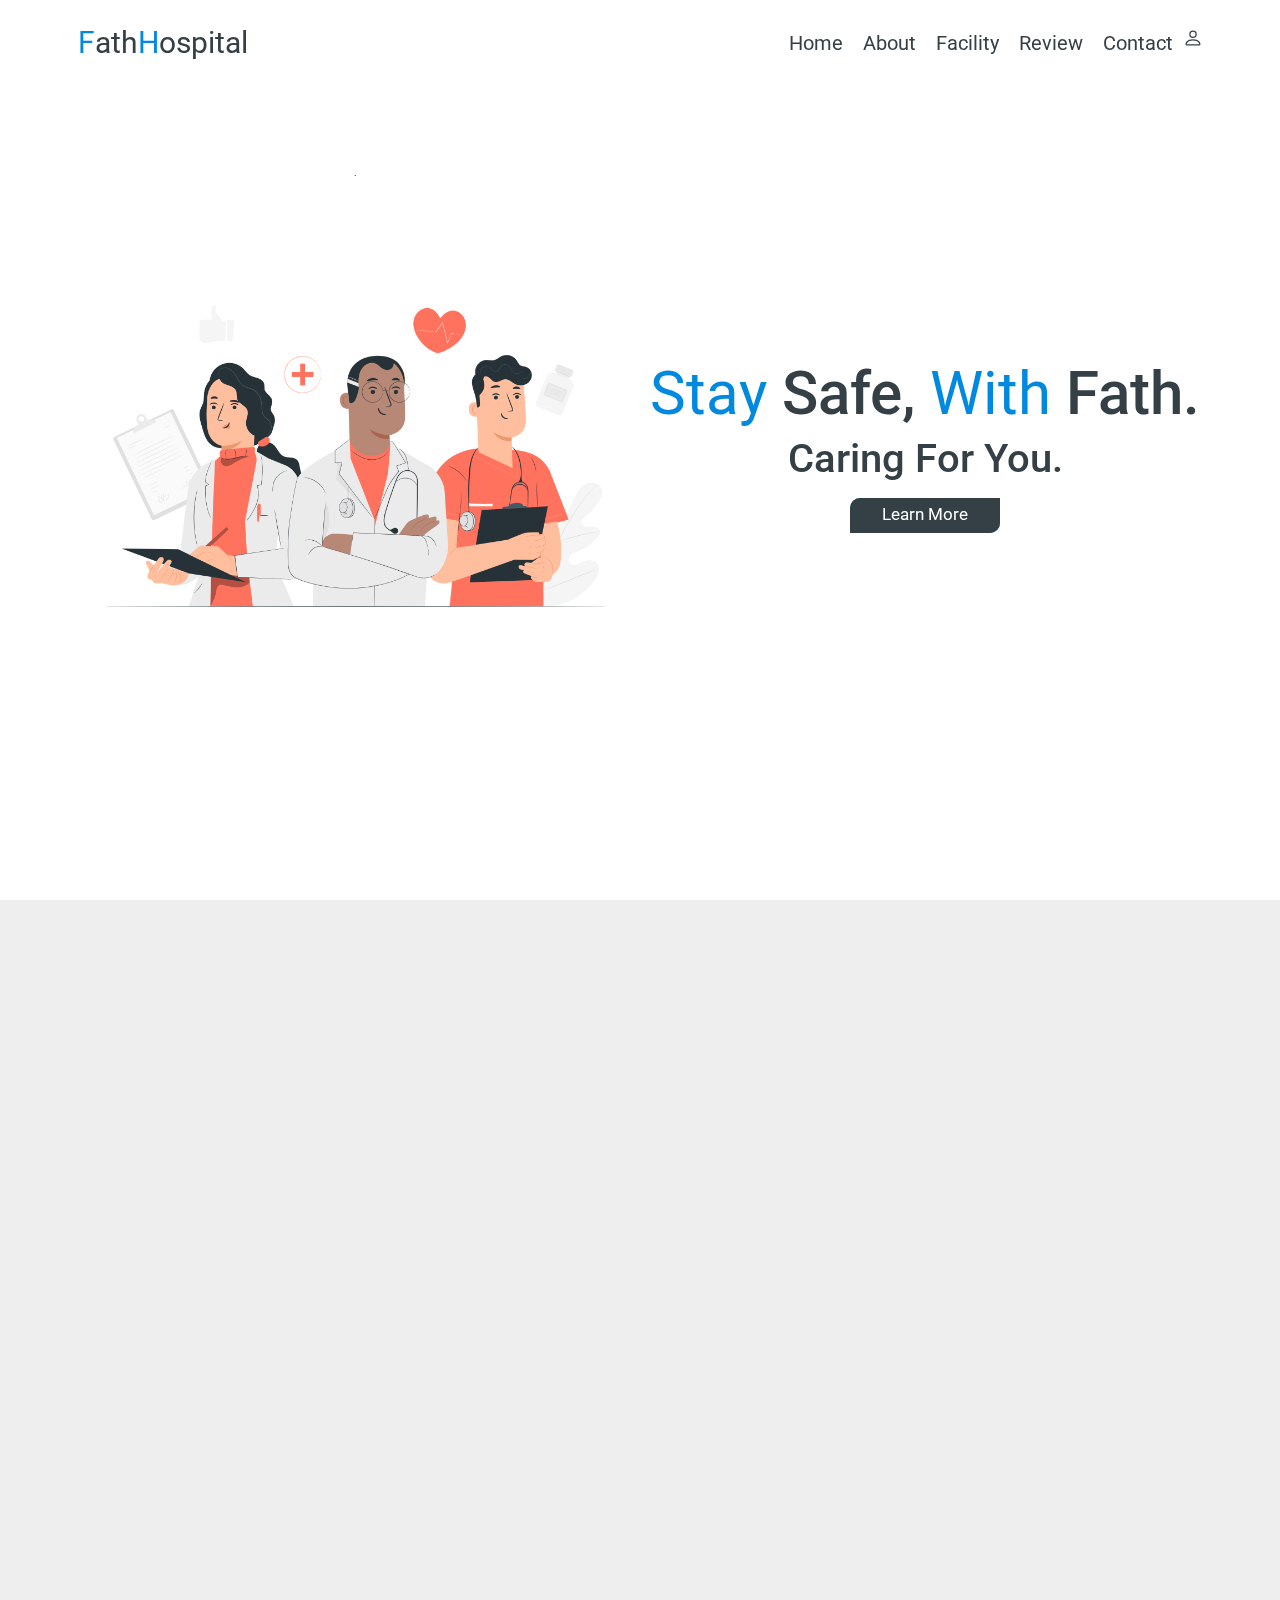
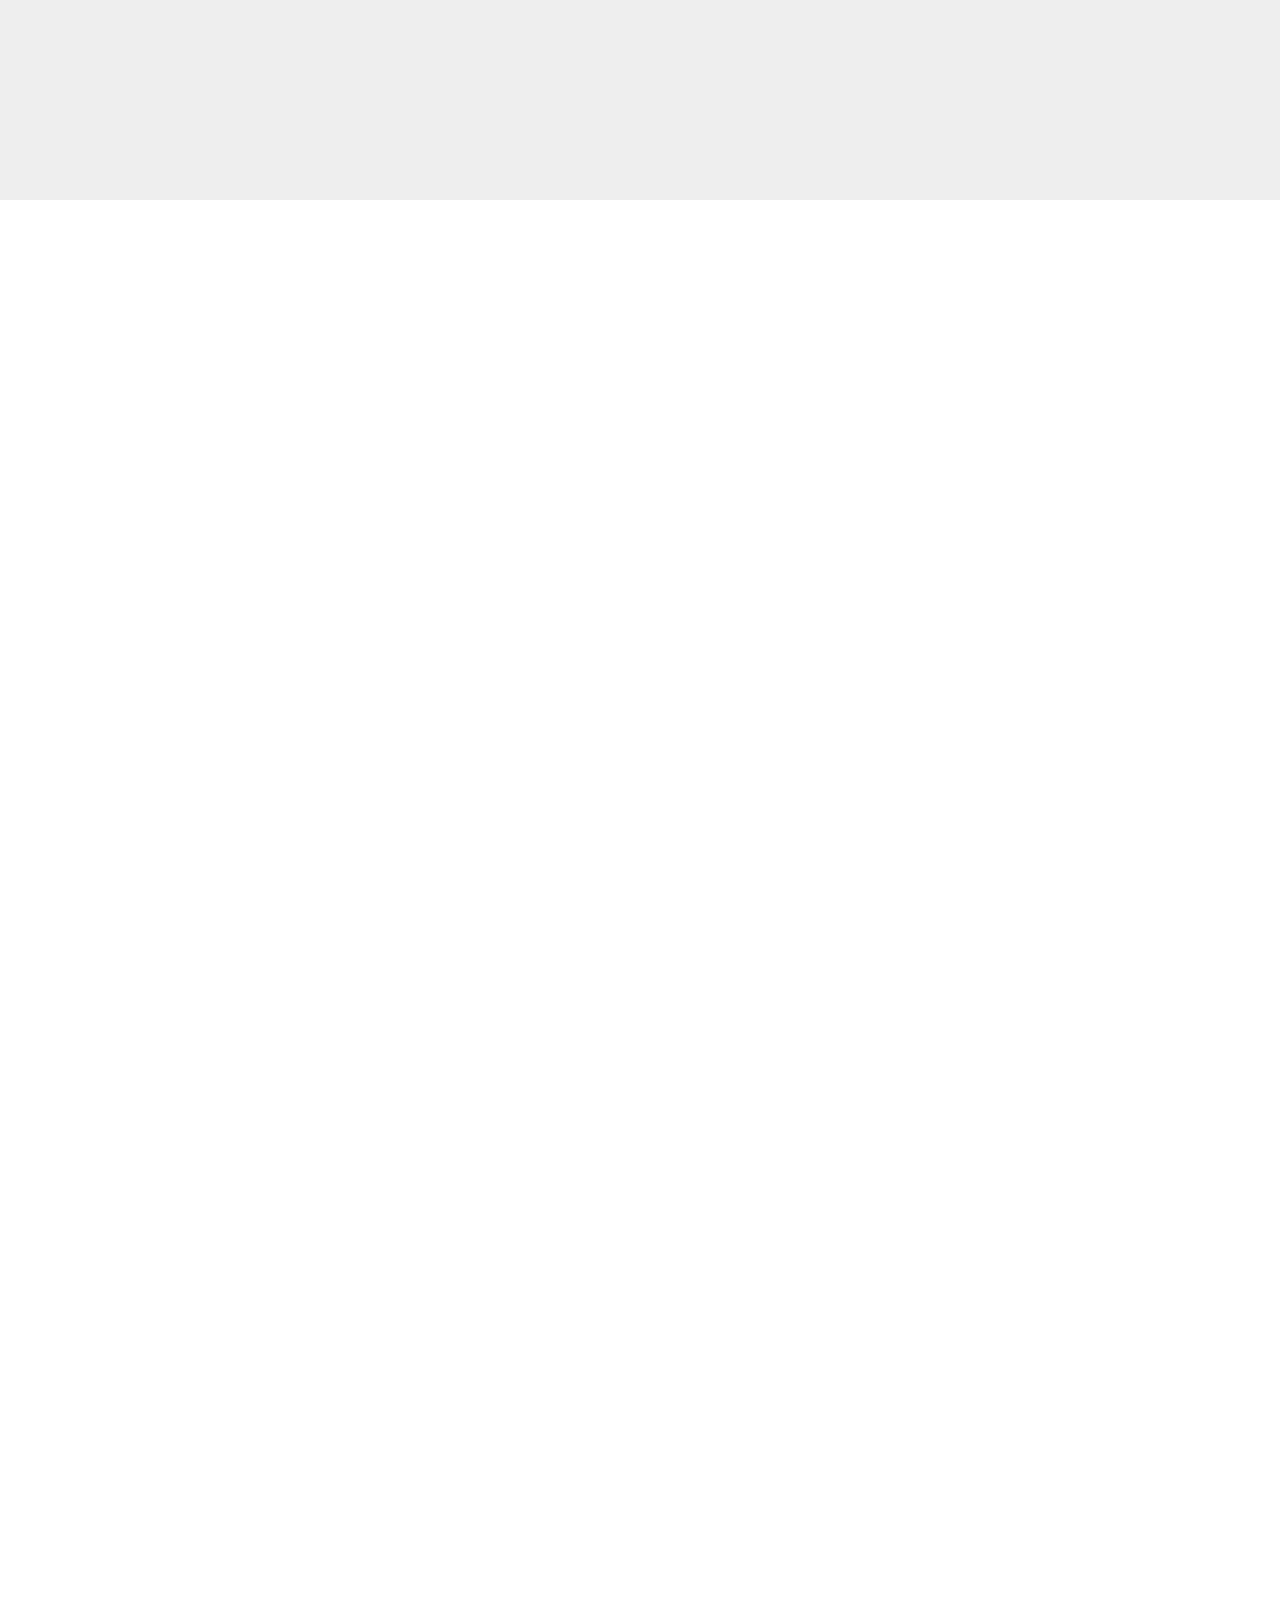
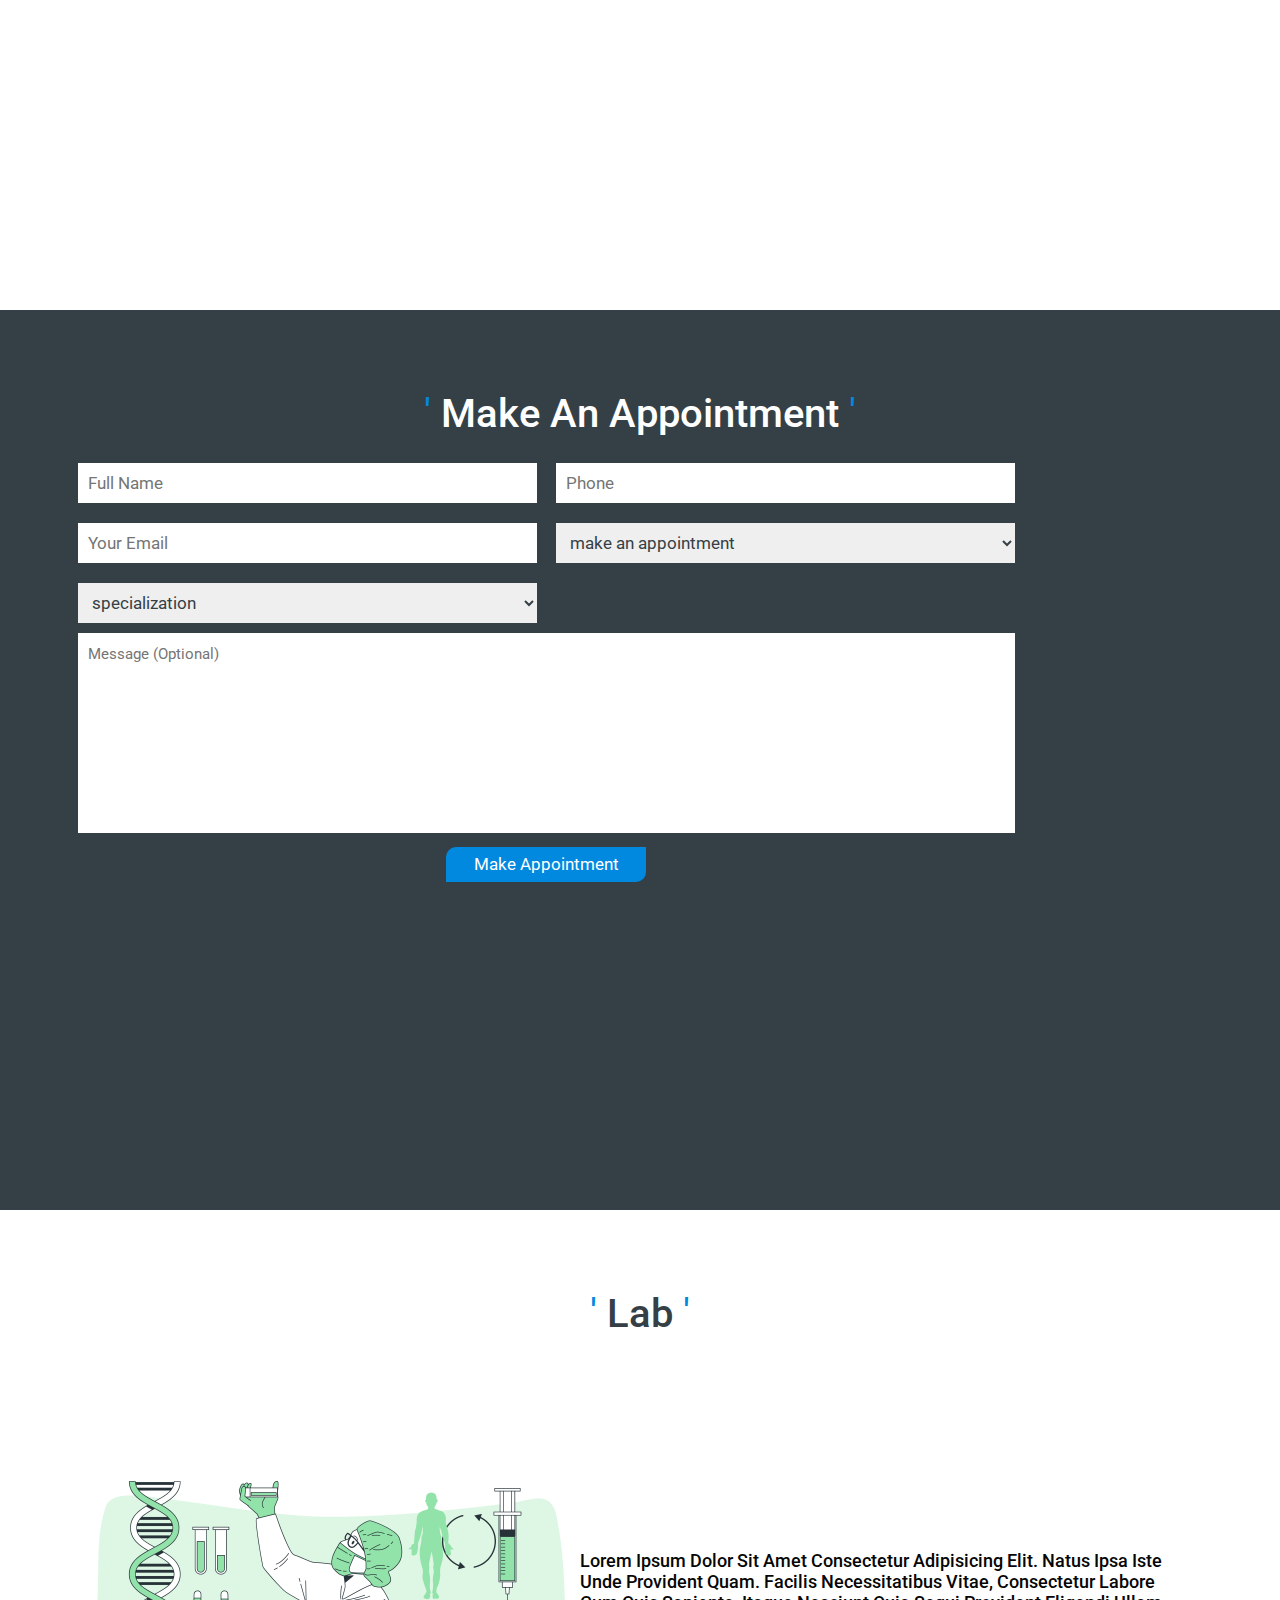
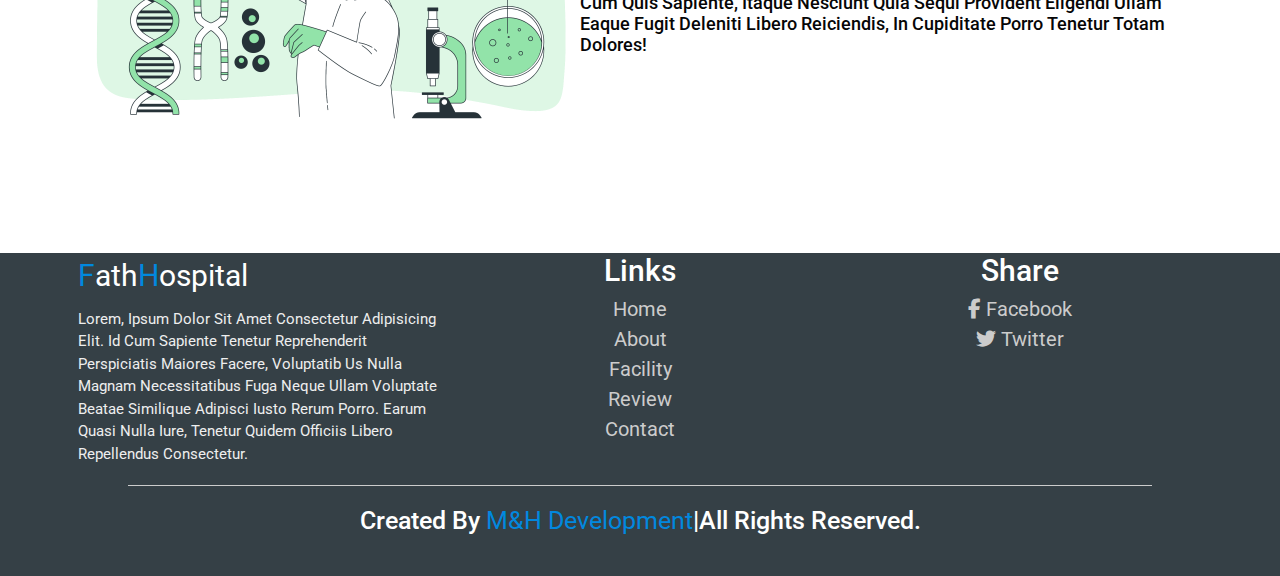
==== commit a6d142a3: "Add files via upload" ====
--- a/index.html
+++ b/index.html
@@ -18,11 +18,7 @@
 <header data-aos="zoom-in-up">
     <div class="container">
         <a href="#" class="logo"><span>F</span>ath<span>H</span>ospital</a>
-        <div class="user">
-            <a href="./signin.html"><svg xmlns="http://www.w3.org/2000/svg" width="20" height="20" fill="currentColor" class="bi bi-person" viewBox="0 0 16 16">
-              <path d="M8 8a3 3 0 1 0 0-6 3 3 0 0 0 0 6zm2-3a2 2 0 1 1-4 0 2 2 0 0 1 4 0zm4 8c0 1-1 1-1 1H3s-1 0-1-1 1-4 6-4 6 3 6 4zm-1-.004c-.001-.246-.154-.986-.832-1.664C11.516 10.68 10.289 10 8 10c-2.29 0-3.516.68-4.168 1.332-.678.678-.83 1.418-.832 1.664h10z"/>
-            </svg></a>
-          </div>
+      
         <nav class="nav">
             <ul>
                 <li><a href="#Home">Home</a></li>
@@ -30,14 +26,16 @@
                 <li><a href="#Facility">Facility</a></li>
                 <li><a href="#Review">Review</a></li>
                 <li><a href="#Contact">Contact</a></li>
-                <li><a href="#lab">lab</a></li>
             </ul>
-                
+       
+                <a href="/signin.html"><svg xmlns="http://www.w3.org/2000/svg" width="20" height="20" fill="currentColor" class="bi bi-person" viewBox="0 0 16 16">
+                     <path d="M8 8a3 3 0 1 0 0-6 3 3 0 0 0 0 6zm2-3a2 2 0 1 1-4 0 2 2 0 0 1 4 0zm4 8c0 1-1 1-1 1H3s-1 0-1-1 1-4 6-4 6 3 6 4zm-1-.004c-.001-.246-.154-.986-.832-1.664C11.516 10.68 10.289 10 8 10c-2.29 0-3.516.68-4.168 1.332-.678.678-.83 1.418-.832 1.664h10z"/>
+                   </svg></a>
+             
         </nav>
-
         <div class="fas fa-bars"></div>
-    
-    </div>
+    </div>
+   
 </header>
 <!--home section start-->
 <section class="home" id="Home">
